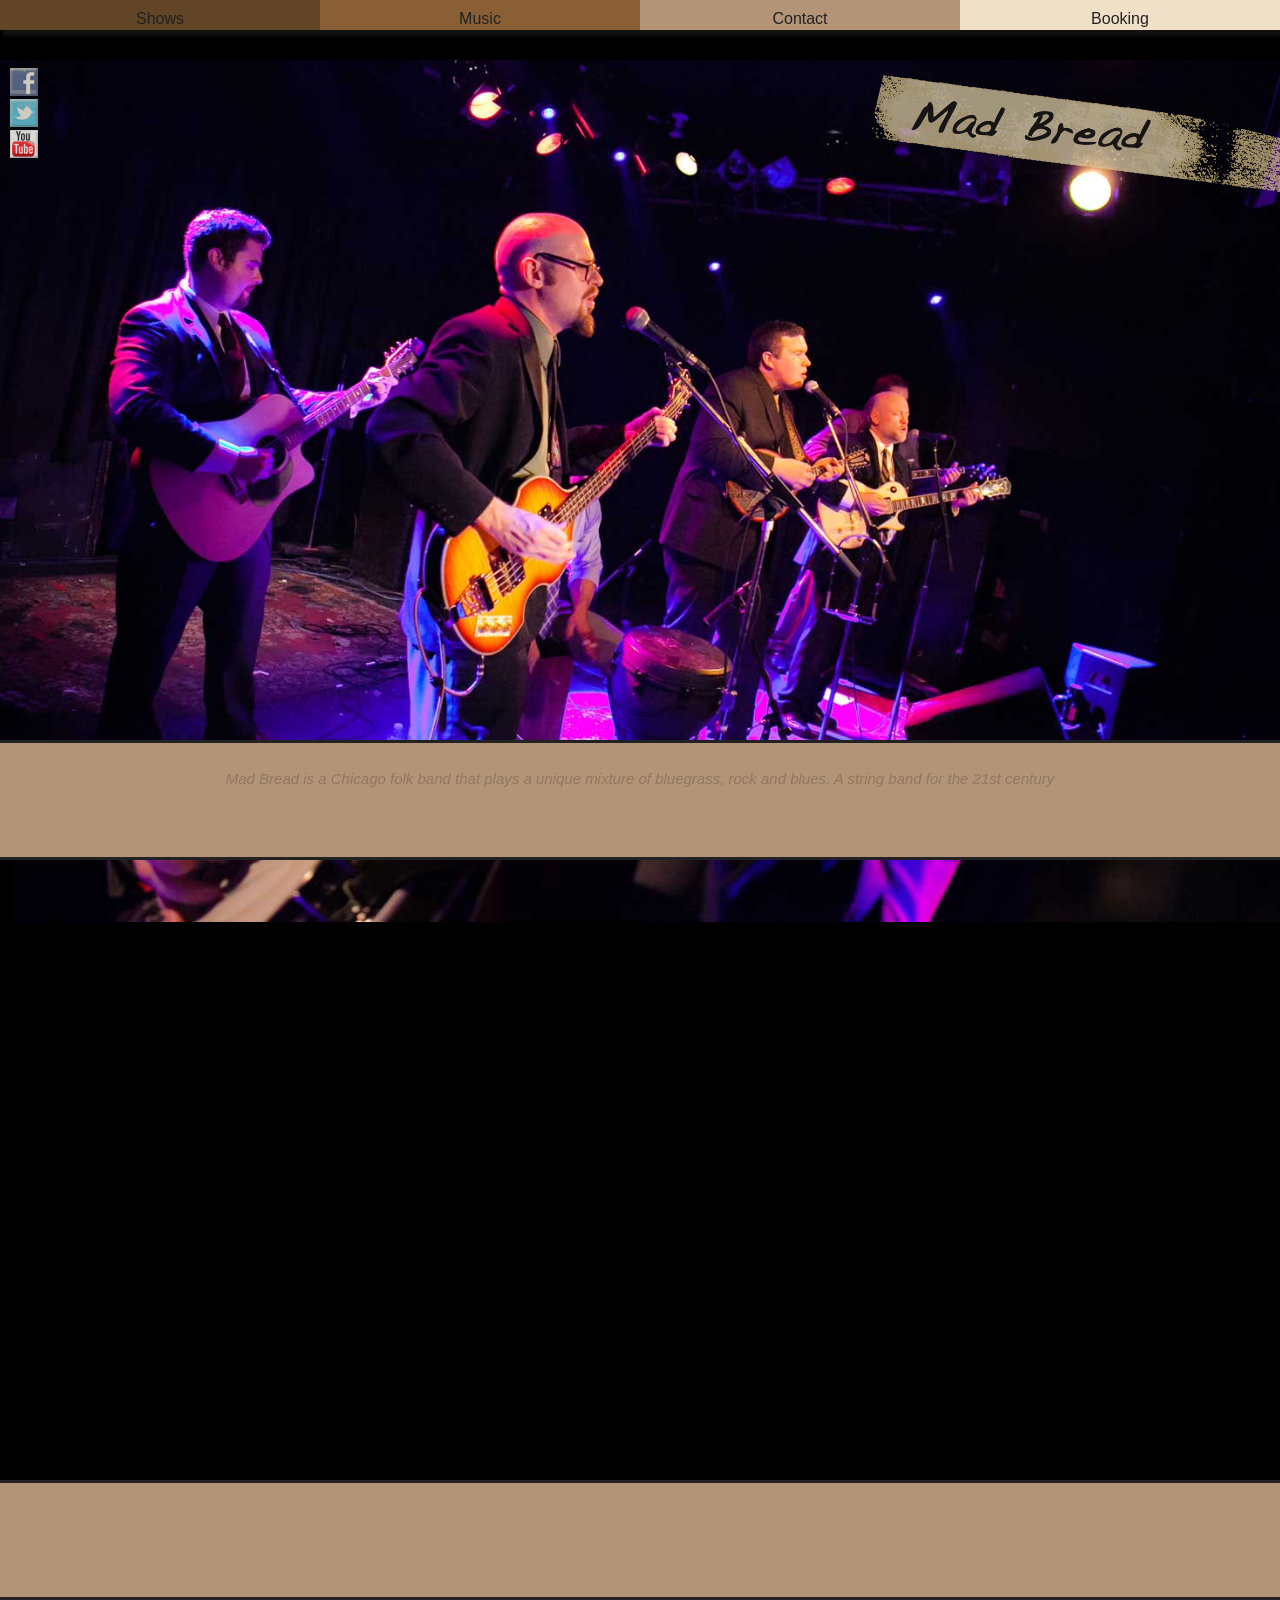
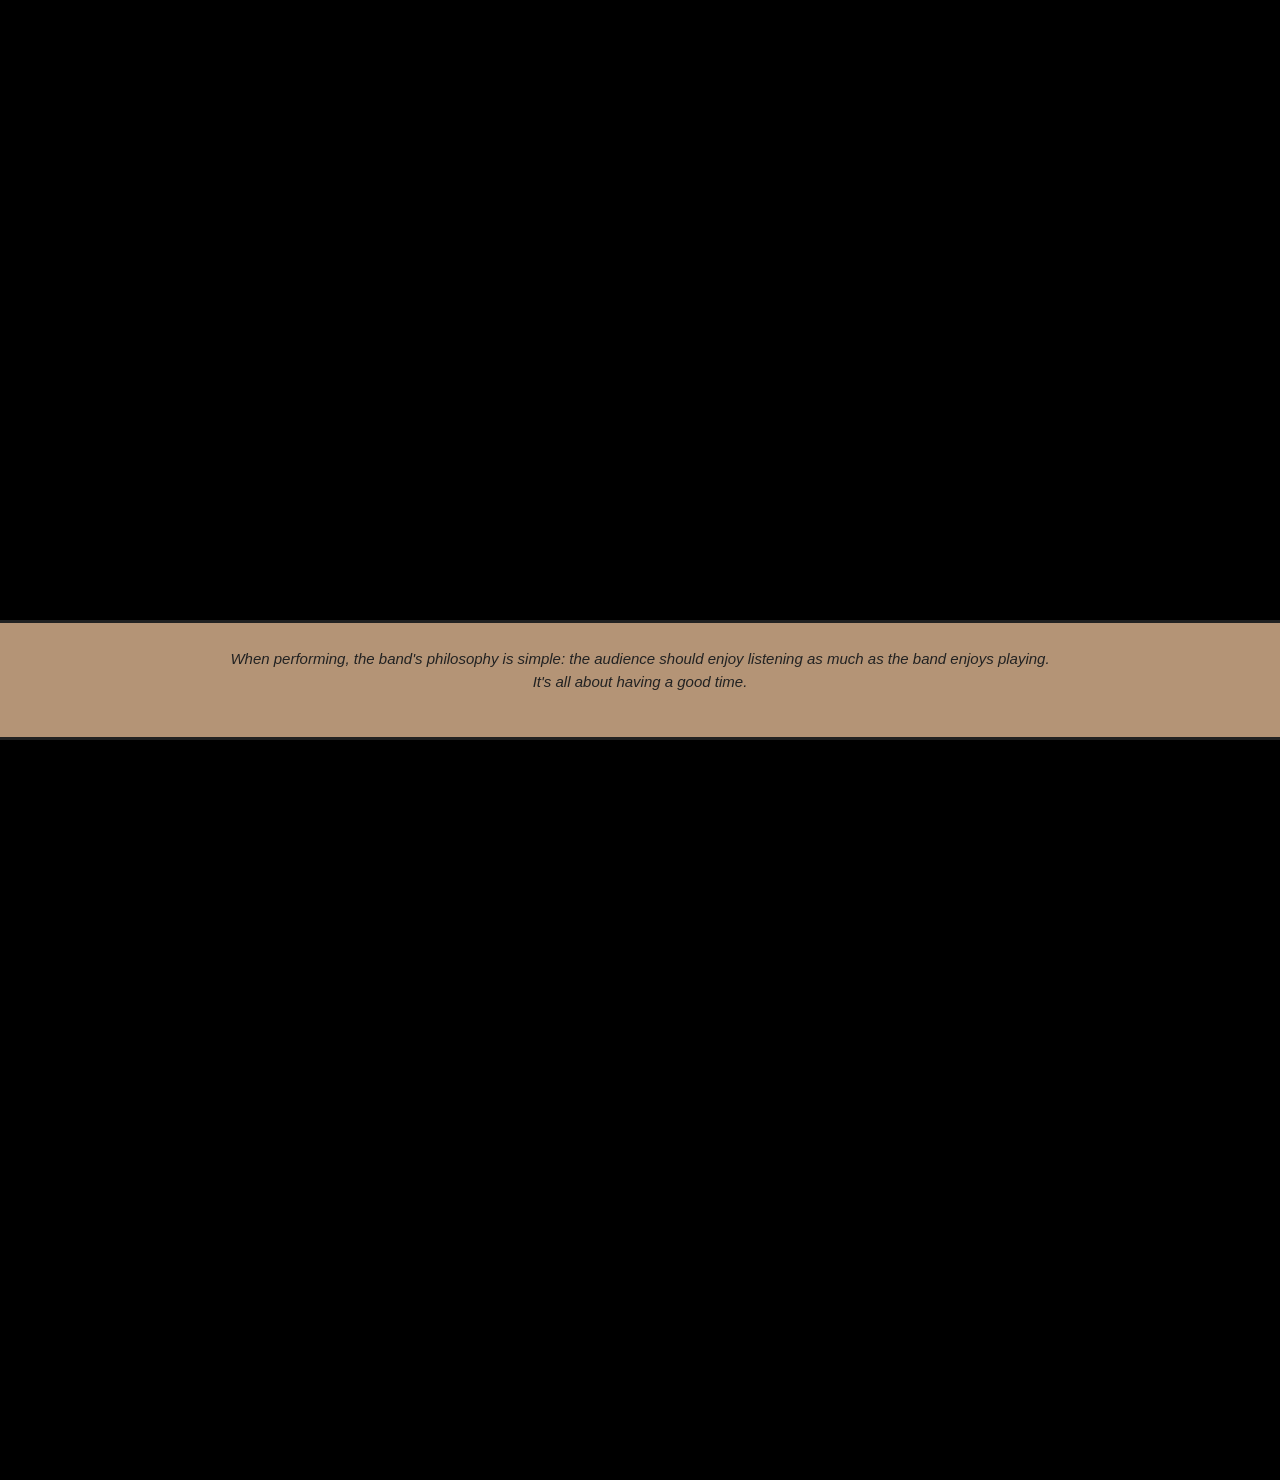
==== index.html @ 00657e53 "minify and compine js to all.js" ====
<!DOCTYPE html>
<!--[if lt IE 7]>      <html class="no-js lt-ie9 lt-ie8 lt-ie7"> <![endif]-->
<!--[if IE 7]>         <html class="no-js lt-ie9 lt-ie8"> <![endif]-->
<!--[if IE 8]>         <html class="no-js lt-ie9"> <![endif]-->
<!--[if gt IE 8]><!--> <html class="no-js"> <!--<![endif]-->
    <head>
      <meta charset="utf-8">
      <title>Mad Bread - Chicago Folk and Bluegrass</title>
      <meta name="google-site-verification" content="ZGGV7xhechM2dnxcruQrzAJiKcxoP7AjfH7HbEy1HdM" />
      <meta http-equiv="X-UA-Compatible" content="IE=edge,chrome=1">
    	<meta name="keywords"  content="Mad Bread, chicago, Mike Slater, Nate Flint, Adam Flint, Carl Broman,  bluegrass, band, music, country, folk">
    	<meta name="description"  content="Mad Bread is a Chicago based country folk and bluegrass band that performs their own original songs mixed with traditional covers."> 
      <meta name="viewport" content="width=device-width, initial-scale=1.0">
    	<meta http-equiv="expires" content="Thu, 29 Nov 2019 16:18:42 GMT">
    
      <link rel="author" href="http://www.madbreadband.com"/>

      <link rel="stylesheet" href="css/normalize.css">
      <link rel="stylesheet" href="css/main.css">
      <script src="js/vendor/modernizr-2.7.1.min.js"></script>
    </head>
    <body class="loading">
    <!--[if lt IE 9]>
        <p class="chromeframe">You are using an <strong>outdated</strong> browser. Please <a href="http://browsehappy.com/">upgrade your browser</a> or <a href="http://www.google.com/chromeframe/?redirect=true">activate Google Chrome Frame</a> to improve your experience.</p>
    <![endif]-->
   	
   	<div id="preload">
     	<img src="images/bg/bw.jpg">
     	<img src="images/bg/adam.jpg">
      <img src="images/bg/dd-stage.jpg">
      <img src="images/bg/fence.jpg">
      <img src="images/banner.png">
   	</div>

    <nav class="top-layer">
      <ul>
        <li><a class="show-shows" href="#">Shows</a></li>
        <li><a class="show-player" href="#">Music</a></li>
        <li><a class="show-contact fancybox" href="#contact-form">Contact</a></li>
        <li><a class="show-booking" href="#">Booking</a></li>
      </ul>
    </nav>
   	
   	<main>

      <div id="banner">
        <img src="images/banner.png">
      </div>

      <div id="social">
        <a href="http://www.facebook.com/madbread" target="_blank">
          <img class="social" src="images/icon-facebook.png">
        </a>
        <a href="http://twitter.com/#!/madbread" target="_blank">
          <img class="social" src="images/icon-twitter.png">
        </a>
        <a href="http://www.youtube.com/user/madbreadflint" target="_blank">
          <img class="social" src="images/icon-youtube.png">
        </a>
      </div>

      <div id="player">

        <iframe width="100%" height="250" scrolling="no" frameborder="no" src="https://w.soundcloud.com/player/?url=https%3A//api.soundcloud.com/playlists/1726003&amp;auto_play=false&amp;hide_related=true&amp;show_comments=false&amp;show_user=true&amp;show_reposts=false&amp;visual=true"></iframe>
        <div class="albums">
          <h4>Download albums tracks free:</h4>
          <br>
          <a href="https://soundcloud.com/madbread/sets/southport-and-eddy-full" target="_blank">
            <img src="images/sne.jpg" alt="MAD BREAD: Southport and Eddy">
          </a>

          <a href="https://soundcloud.com/madbread/sets/tune-back-in-full-album" target="_blank">
            <img src="images/tbe.jpg" alt="MAD BREAD: Tune Back In">
          </a>
        </div>
      </div>

      <div id="shows"></div>

      <div id="booking">
        <p>To book Mad Bread:</p>
        <p>Send an email to Adam Flint at <a href="mailto:madbread@gmail.com">madbread@gmail.com</a></p>
        <p>Please include "Booking Request" in the subject line.</p>
      </div>

      <a id="nav-madbread" class="nav-anchor" name="nav-madbread"></a>
      <section id="slide-1">
        <div class="bg"
          data-top-bottom="background-position: 0px -25px;"
          data-center="background-position: -50px 0px;"
        >
        </div>
      </section>

      <aside>
        <p
          data-top-bottom="opacity: 0"
          data-10p-top="opacity: 1"
          data-40p-top="opacity: 1"
          data-bottom-top="opacity: 0"
        >
        Mad Bread is a Chicago folk band that plays a unique mixture of bluegrass, rock and blues. A string band for the 21st century</p>
      </aside>

      <section id="slide-2">
        <div class="bg"
          data-top-bottom="background-position: -15px -25px;"
          data-bottom-top="background-position: 15px 25px;" 
        >
        </div>
      </section>

      <aside>
        <p
          data-top-bottom="opacity: 0"
          data-10p-top="opacity: 1"
          data-40p-top="opacity: 1"
          data-bottom-top="opacity: 0"
        >
          At a concert, you'll hear them move effortlessly from boot-stompin' bluegrass jams to Chicago-style blues-rock with stops everywhere in between.
        </p>
      </aside>

      <section id="slide-3">
        <div class="bg"
          data-bottom-top="background-position: -125px -10px;" 
          data-top-bottom="background-position: -75px 10px;"
        >
        </div>
      </section>

      <aside class="last">
        <p
          data-top-bottom="opacity: 0"
          data-10p-top="opacity: 1"
          data-40p-top="opacity: 1"
          data-bottom-top="opacity: 0"
        >
          When performing, the band's philosophy is simple: the audience should enjoy listening as much as the band enjoys playing. It's all about having a good time.
        </p>
      </aside>

      <section id="slide-4">
        <div id="booking-link" class="bg"
          data-center="background-position: 0px 0px;"
          data-bottom-top="background-position: 0px 50px;" 
        >
        </div>
      </section>

   	</main>

    <div id="lightboxen" class="hidden">

      <div id="contact-form">
        <div id="wufoo-ze4dvbl0aeoygt">
        Fill out my <a href="https://madbread.wufoo.com/forms/ze4dvbl0aeoygt">online form</a>.
        </div>
       <script type="text/javascript" src="js/contact-form.js"></script>
      </div>

    </div>

    <script src="https://ajax.googleapis.com/ajax/libs/jquery/1.9.1/jquery.min.js"></script>
    <script>window.jQuery || document.write('<script src="js/vendor/jquery-1.9.1.min.js"><\/script>')</script>


    <script src="js/all.js"></script>

    <link rel="stylesheet" href="css/vendor/jquery.fancybox.css">

  </body>
</html>
---- css/main.css ----
body, html {
  height: 100%;
  min-height: 100%;
  background-color: black;
  color: #222222;
  font-family: "Open Sans", sans-serif;
  font-size: 16px; }

main {
  overflow-x: hidden; }

.nav-anchor:before {
  display: block;
  content: " ";
  margin-top: 30px;
  height: 30px;
  visibility: hidden; }

.loading {
  background: url("../images/ico_loading.gif") no-repeat center center; }

section,
aside {
  opacity: 0; }

.loaded section,
.no-js section,
.loaded aside,
.no-js aside {
  opacity: 1;
  -webkit-transition: opacity 600ms ease-out;
  -moz-transition: opacity 600ms ease-out;
  transition: opacity 600ms ease-out; }

#preload {
  width: 1px;
  height: 1px;
  overflow: hidden;
  position: absolute;
  top: 0;
  left: 0; }

section {
  min-height: 800px;
  overflow: hidden;
  position: relative;
  z-index: 10; }
  section .bg {
    background-position: center center;
    background-repeat: no-repeat;
    background-attachment: fixed;
    background-size: cover;
    height: 800px;
    width: 100%; }

#slide-1 .bg {
  background-image: url(../images/bg/dd-stage.jpg); }

#slide-2 .bg {
  background-image: url(../images/bg/adam.jpg); }

#slide-3 .bg {
  background-image: url(../images/bg/bw.jpg); }

#slide-4 .bg {
  background-image: url(../images/bg/fence.jpg);
  background-position: left center; }

aside {
  position: relative;
  background-color: #b49476;
  border-top: 3px solid #222222;
  border-bottom: 3px solid #222222;
  font-size: 13px;
  font-style: italic;
  margin-top: -120px;
  margin-bottom: -60px;
  min-height: 120px;
  padding: 10px 0;
  text-align: center;
  z-index: 100; }
  aside p {
    padding: 0 17.5%;
    line-height: 1.5em; }

@media only screen and (min-width: 760px) {
  aside {
    font-size: 15px; } }
nav {
  overflow: hidden;
  position: fixed;
  top: -30px;
  text-align: center;
  width: 100%;
  height: 30px;
  z-index: 10000;
  -webkit-transition: top 500ms ease;
  -moz-transition: top 500ms ease;
  -o-transition: top 500ms ease;
  transition: top 0.5s ease; }
  nav.active {
    top: 0;
    -webkit-box-shadow: 3px 6px 3px 0px rgba(34, 34, 34, 0.5);
    -moz-box-shadow: 3px 6px 3px 0px rgba(34, 34, 34, 0.5);
    box-shadow: 3px 6px 3px 0px rgba(34, 34, 34, 0.5); }
  nav ul {
    list-style-type: none;
    margin: 0;
    padding: 0; }
  nav li {
    color: #222222;
    min-height: 30px;
    margin: 0;
    padding: 0;
    float: left;
    width: 25%; }
    nav li:nth-child(1) {
      background-color: #614526; }
    nav li:nth-child(2) {
      background-color: #8a5f36; }
    nav li:nth-child(3) {
      background-color: #b49476; }
    nav li:nth-child(4) {
      background-color: #f0e0c8; }
  nav a {
    color: #222222;
    display: block;
    text-decoration: none;
    padding: 0.5em; }

#banner {
  position: fixed;
  right: -60%;
  z-index: 1000;
  opacity: 0.75;
  padding-top: 45px;
  width: 52.5%;
  -webkit-transition: right 500ms ease;
  -moz-transition: right 500ms ease;
  -o-transition: right 500ms ease;
  transition: right 0.5s ease; }
  #banner.active {
    right: -40px; }
  #banner img {
    max-width: 100%; }

@media only screen and (min-width: 760px) {
  #banner {
    right: -50%;
    width: 35%; } }
#social {
  position: fixed;
  left: -60%;
  z-index: 1000;
  opacity: 0.85;
  padding-top: 37.5px;
  width: 28px;
  -webkit-transition: left 500ms ease;
  -moz-transition: left 500ms ease;
  -o-transition: left 500ms ease;
  transition: left 0.5s ease; }
  #social.active {
    left: 10px; }
  #social img {
    max-width: 100%;
    padding-bottom: 3px; }

#shows {
  background-color: #8a5f36;
  overflow: hidden;
  position: fixed;
  height: 110px;
  top: -110px;
  text-align: center;
  width: 100%;
  z-index: 1000;
  -webkit-transition: top 500ms ease;
  -moz-transition: top 500ms ease;
  -o-transition: top 500ms ease;
  transition: top 0.5s ease; }
  #shows .show {
    background-color: #f0e0c8;
    color: #222222;
    cursor: pointer;
    display: block;
    float: left;
    margin: 1%;
    padding: 1em 0.25em;
    text-decoration: none;
    width: 23%;
    -webkit-transition: background-color 500ms ease;
    -moz-transition: background-color 500ms ease;
    -o-transition: background-color 500ms ease;
    transition: background-color 0.5s ease;
    border-radius: 5px 5px 5px 5px;
    -moz-border-radius: 5px 5px 5px 5px;
    -webkit-border-radius: 5px 5px 5px 5px; }
    #shows .show:hover {
      background-color: #b49476; }
  #shows h2 {
    font-size: 12px;
    line-height: 14px;
    padding: 0;
    margin: 0; }
  #shows p, #shows a {
    font-size: 11px;
    line-height: 12px;
    padding: 0;
    margin: 0; }
  #shows.active {
    top: 30px;
    -webkit-box-shadow: 3px 6px 3px 0px rgba(34, 34, 34, 0.5);
    -moz-box-shadow: 3px 6px 3px 0px rgba(34, 34, 34, 0.5);
    box-shadow: 3px 6px 3px 0px rgba(34, 34, 34, 0.5); }

@media only screen and (min-width: 760px) {
  #shows {
    height: 100px;
    top: -100px; }
    #shows h2 {
      font-size: 14px;
      line-height: 16px; }
    #shows p, #shows a {
      font-size: 13px;
      line-height: 15px; } }
#player {
  position: fixed;
  right: -300px;
  top: 140px;
  z-index: 1000;
  width: 300px;
  -webkit-transition: right 500ms ease;
  -moz-transition: right 500ms ease;
  -o-transition: right 500ms ease;
  transition: right 0.5s ease; }
  #player.active {
    right: -5px; }
  #player .albums {
    margin-right: 1em;
    text-align: right; }
  #player h4 {
    background: #222222;
    color: #f0e0c8;
    display: inline-block;
    font-size: 13px;
    margin: 0 0 0.25em;
    padding: 0.25em;
    border-radius: 3px 3px 3px 3px;
    -moz-border-radius: 3px 3px 3px 3px;
    -webkit-border-radius: 3px 3px 3px 3px; }
  #player img {
    width: 60px;
    height: 60px; }

@media only screen and (min-width: 760px) {
  #player {
    right: -50%; } }
#booking {
  background: #b49476;
  border: 3px solid #8a5f36;
  padding: 1em;
  position: fixed;
  right: -300px;
  top: 130px;
  z-index: 100;
  width: 300px;
  -webkit-transition: right 500ms ease;
  -moz-transition: right 500ms ease;
  -o-transition: right 500ms ease;
  transition: right 0.5s ease;
  border-radius: 10px 0px 0px 10px;
  -moz-border-radius: 10px 0px 0px 10px;
  -webkit-border-radius: 10px 0px 0px 10px; }
  #booking.active {
    right: -5px; }

@media only screen and (min-width: 760px) {
  #booking {
    right: -50%;
    width: 50%;
    top: 280px; } }
#contact-form {
  height: 300px;
  width: 300px; }

.show-detail h2 {
  margin-top: 0; }
.show-detail a {
  display: block;
  margin-bottom: 0.5em; }

body .fancybox-overlay {
  z-index: 100000; }
body .fancybox-opened {
  z-index: 100001; }
body .fancybox-skin {
  background: #b49476;
  border: 3px solid #8a5f36;
  color: black;
  font-size: 14px;
  padding: 0.5em; }
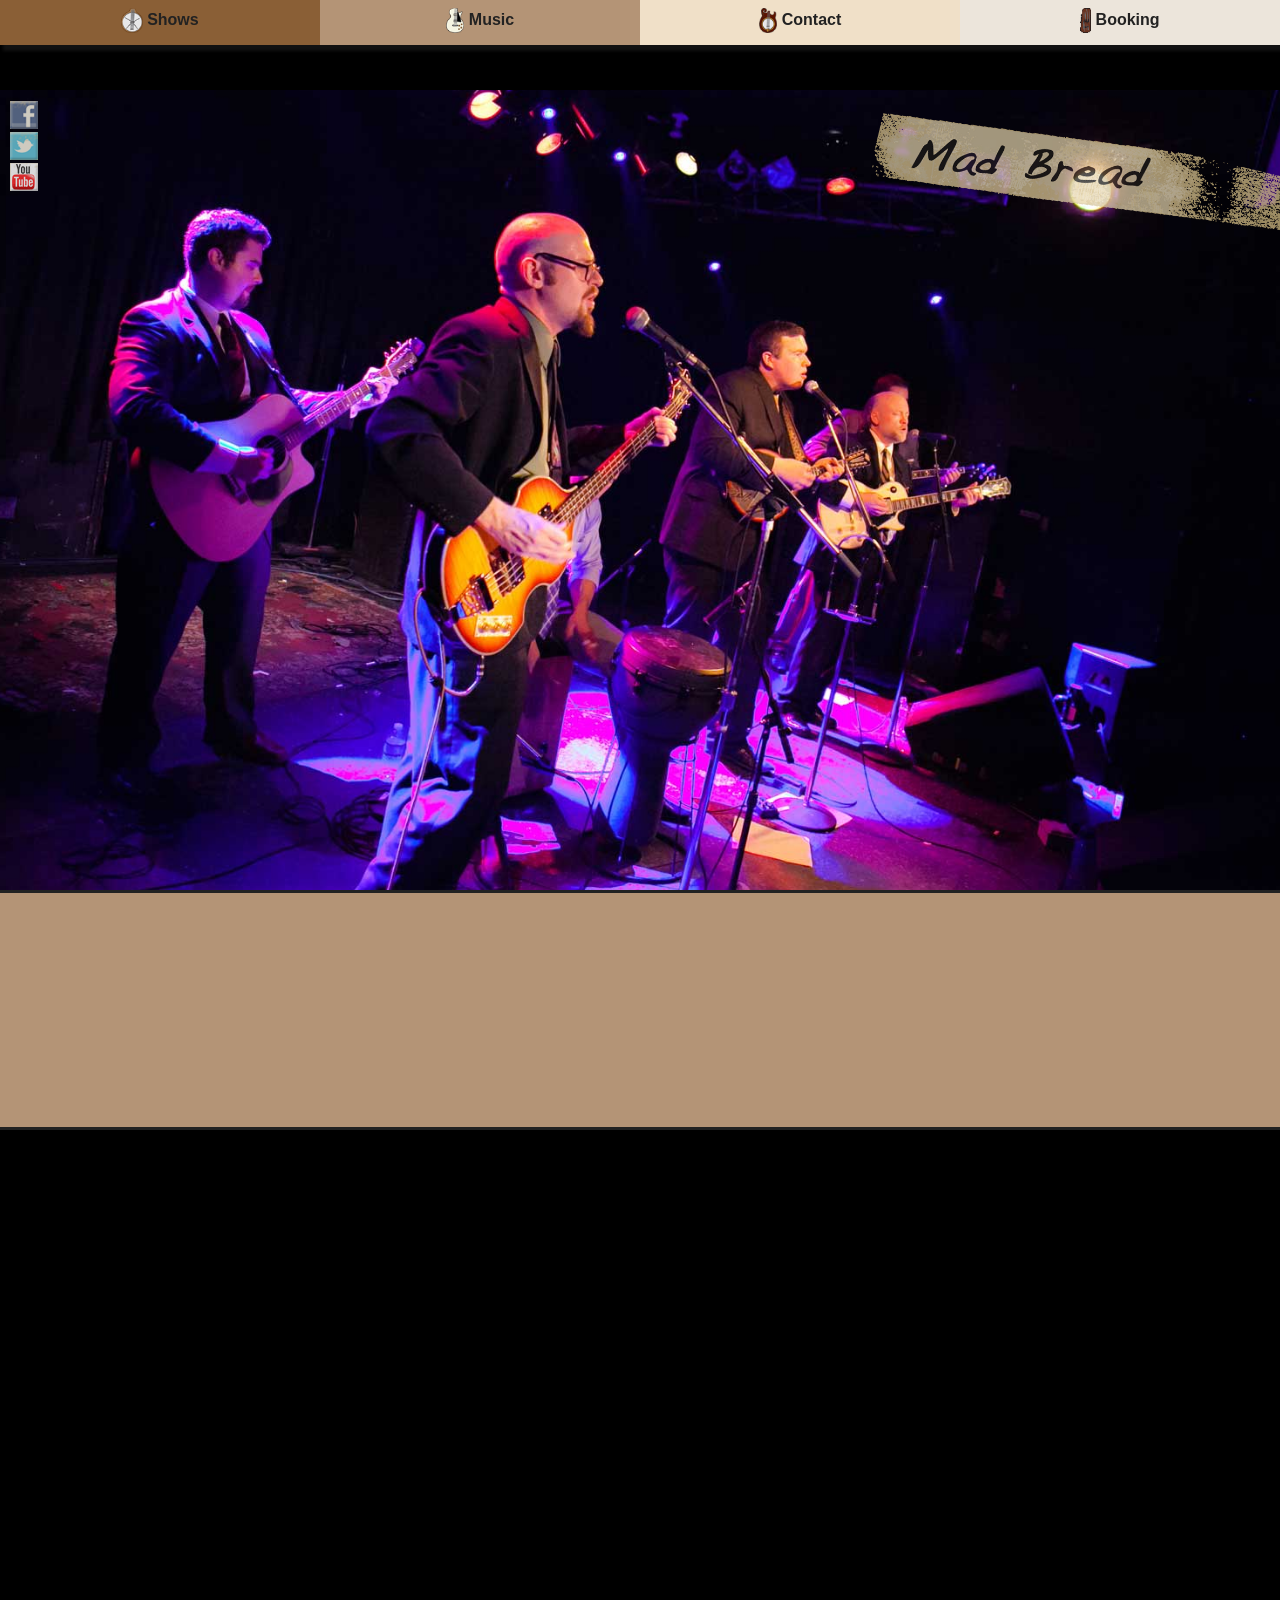
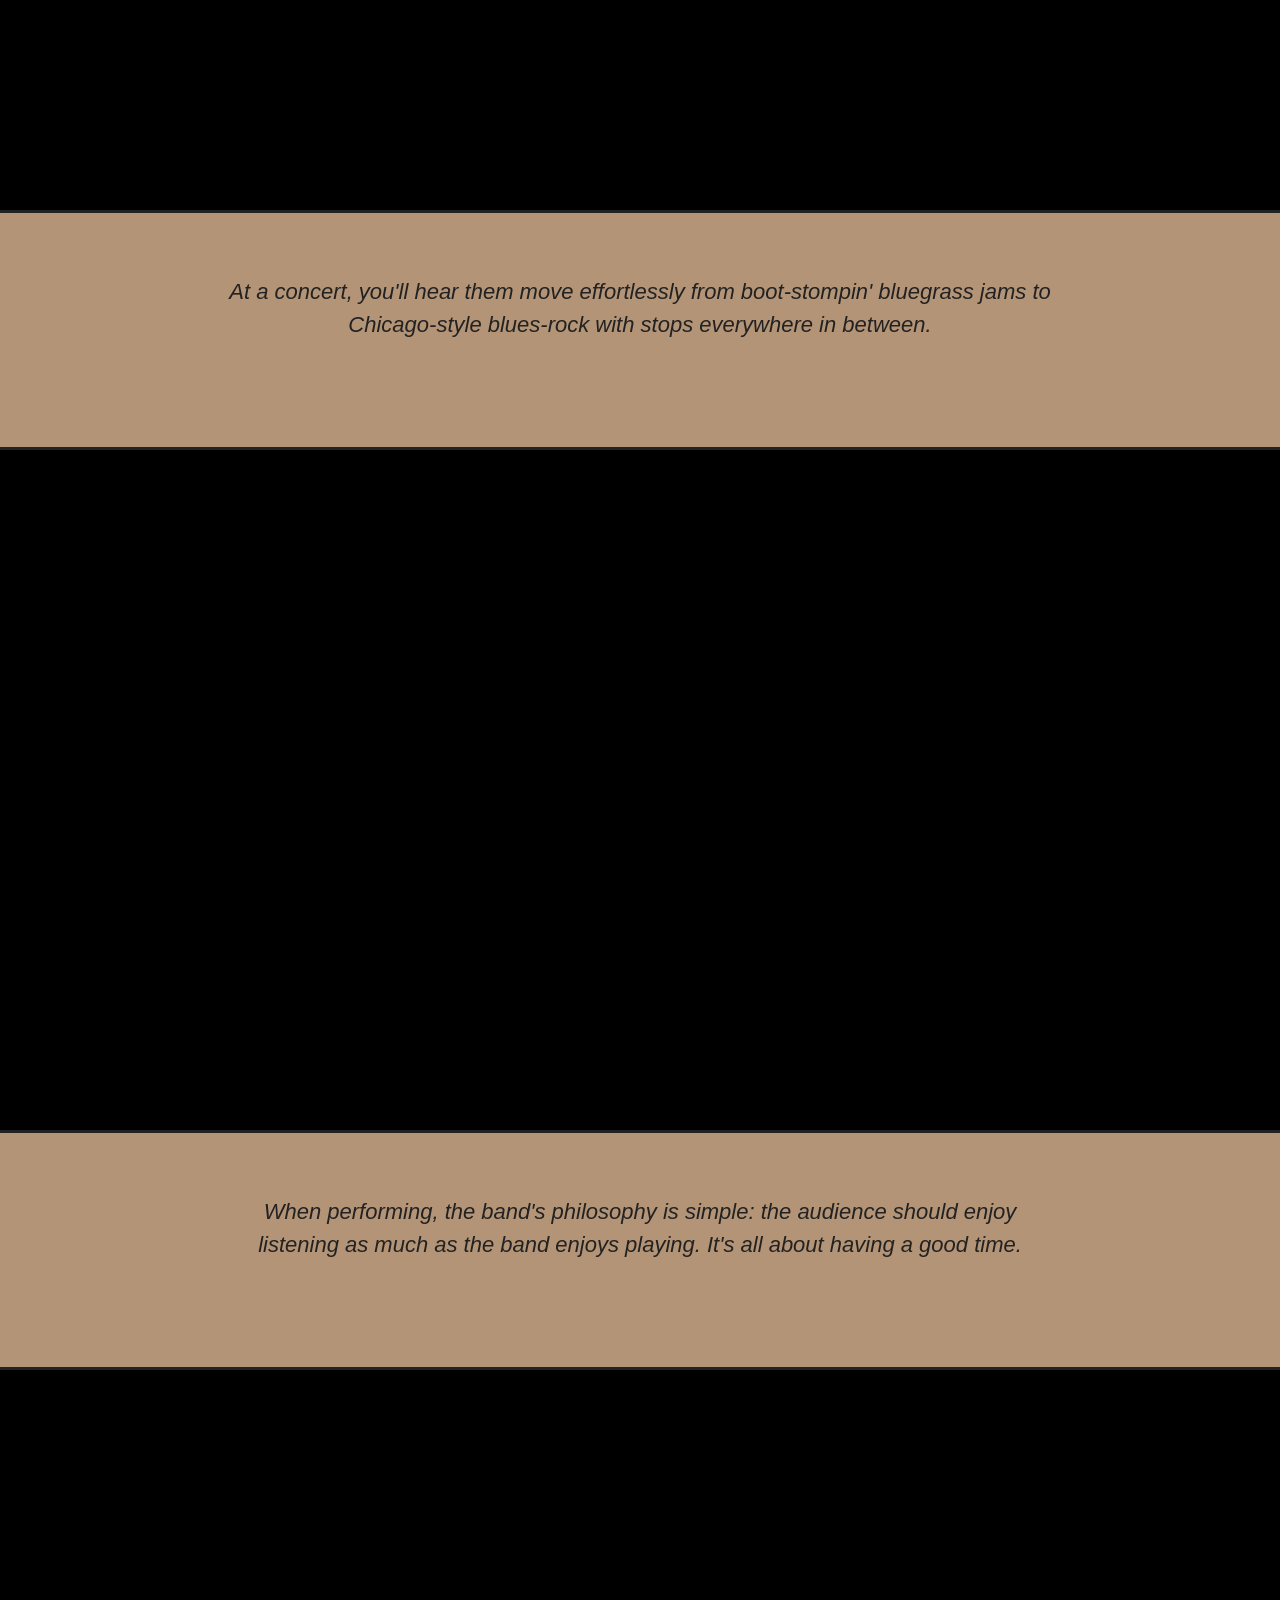
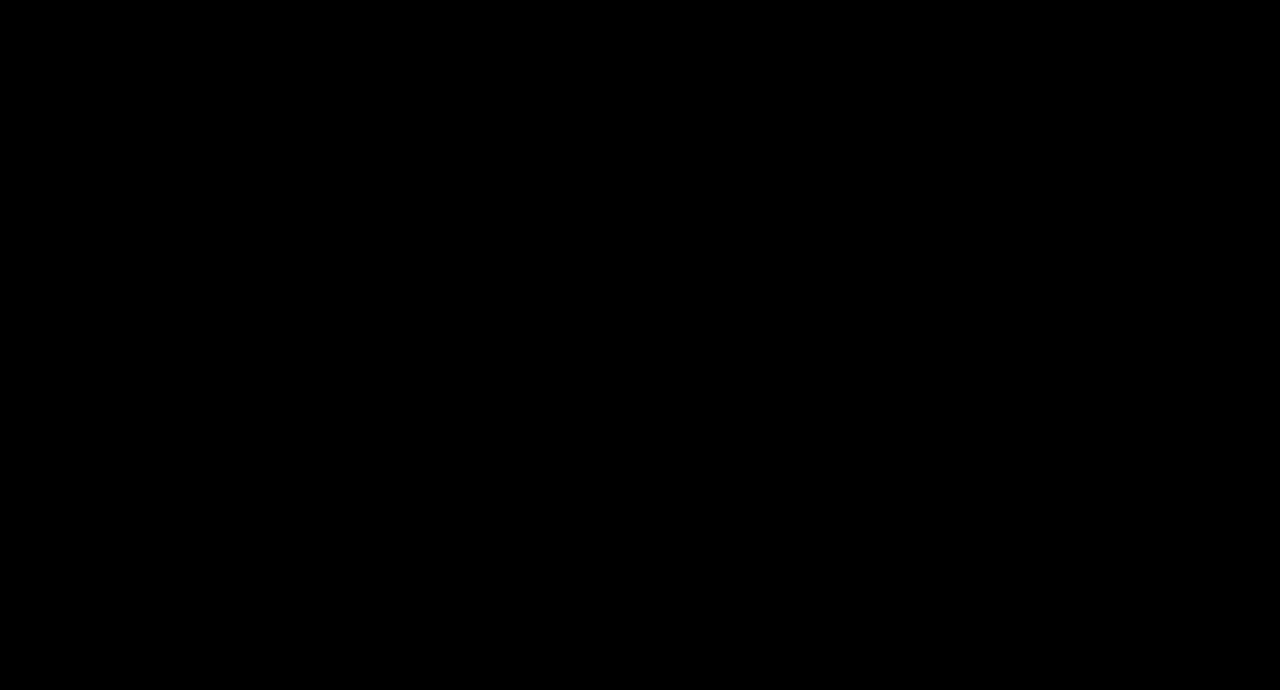
==== commit aa764096: "update navigation and enlarge text" ====
--- a/index.html
+++ b/index.html
@@ -34,10 +34,10 @@
 
     <nav class="top-layer">
       <ul>
-        <li><a class="show-shows" href="#">Shows</a></li>
-        <li><a class="show-player" href="#">Music</a></li>
-        <li><a class="show-contact fancybox" href="#contact-form">Contact</a></li>
-        <li><a class="show-booking" href="#">Booking</a></li>
+        <li><a class="show-shows" href="#"><img src="images/instruments/mando.png"> Shows</a></li>
+        <li><a class="show-player" href="#"><img src="images/instruments/guitar.png"> Music</a></li>
+        <li><a class="show-contact fancybox" href="#contact-form"><img src="images/instruments/banjo.png"> Contact</a></li>
+        <li><a class="show-booking" href="#"><img src="images/instruments/bass.png"> Booking</a></li>
       </ul>
     </nav>
    	
@@ -89,6 +89,7 @@
           data-top-bottom="background-position: 0px -25px;"
           data-center="background-position: -50px 0px;"
         >
+          <img class="prompt-arrow" src="images/arrow-down.png">
         </div>
       </section>
 
--- a/css/main.css
+++ b/css/main.css
@@ -12,8 +12,8 @@
 .nav-anchor:before {
   display: block;
   content: " ";
-  margin-top: 30px;
-  height: 30px;
+  margin-top: 45px;
+  height: 45px;
   visibility: hidden; }
 
 .loading {
@@ -41,7 +41,7 @@
   left: 0; }
 
 section {
-  min-height: 800px;
+  min-height: 1040px;
   overflow: hidden;
   position: relative;
   z-index: 10; }
@@ -50,8 +50,14 @@
     background-repeat: no-repeat;
     background-attachment: fixed;
     background-size: cover;
-    height: 800px;
+    height: 1040px;
     width: 100%; }
+
+.prompt-arrow {
+  color: #f0e0c8;
+  position: absolute;
+  bottom: 10px;
+  right: 10px; }
 
 #slide-1 .bg {
   background-image: url(../images/bg/dd-stage.jpg); }
@@ -71,28 +77,35 @@
   background-color: #b49476;
   border-top: 3px solid #222222;
   border-bottom: 3px solid #222222;
-  font-size: 13px;
+  font-size: 16px;
   font-style: italic;
-  margin-top: -120px;
-  margin-bottom: -60px;
-  min-height: 120px;
-  padding: 10px 0;
+  margin-top: -240px;
+  margin-bottom: -120px;
+  min-height: 240px;
+  padding: 30px 0;
   text-align: center;
   z-index: 100; }
   aside p {
     padding: 0 17.5%;
     line-height: 1.5em; }
 
-@media only screen and (min-width: 760px) {
+@media only screen and (min-width: 480px) {
   aside {
-    font-size: 15px; } }
+    font-size: 19px;
+    padding: 35px 0; } }
+@media only screen and (min-width: 760px) {
+  aside {
+    font-size: 22px;
+    padding: 40px 0; } }
 nav {
+  cursor: pointer;
+  font-weight: bold;
   overflow: hidden;
   position: fixed;
-  top: -30px;
+  top: -45px;
   text-align: center;
   width: 100%;
-  height: 30px;
+  height: 45px;
   z-index: 10000;
   -webkit-transition: top 500ms ease;
   -moz-transition: top 500ms ease;
@@ -109,31 +122,33 @@
     padding: 0; }
   nav li {
     color: #222222;
-    min-height: 30px;
+    min-height: 45px;
     margin: 0;
     padding: 0;
     float: left;
     width: 25%; }
     nav li:nth-child(1) {
-      background-color: #614526; }
+      background-color: #8a5f36; }
     nav li:nth-child(2) {
-      background-color: #8a5f36; }
+      background-color: #b49476; }
     nav li:nth-child(3) {
-      background-color: #b49476; }
+      background-color: #f0e0c8; }
     nav li:nth-child(4) {
-      background-color: #f0e0c8; }
+      background-color: #ece5db; }
   nav a {
     color: #222222;
     display: block;
     text-decoration: none;
-    padding: 0.5em; }
+    padding: 8px 0 0; }
+    nav a img {
+      height: 25px; }
 
 #banner {
   position: fixed;
   right: -60%;
   z-index: 1000;
   opacity: 0.75;
-  padding-top: 45px;
+  padding-top: 67.5px;
   width: 52.5%;
   -webkit-transition: right 500ms ease;
   -moz-transition: right 500ms ease;
@@ -153,7 +168,7 @@
   left: -60%;
   z-index: 1000;
   opacity: 0.85;
-  padding-top: 37.5px;
+  padding-top: 56.25px;
   width: 28px;
   -webkit-transition: left 500ms ease;
   -moz-transition: left 500ms ease;
@@ -208,7 +223,7 @@
     padding: 0;
     margin: 0; }
   #shows.active {
-    top: 30px;
+    top: 45px;
     -webkit-box-shadow: 3px 6px 3px 0px rgba(34, 34, 34, 0.5);
     -moz-box-shadow: 3px 6px 3px 0px rgba(34, 34, 34, 0.5);
     box-shadow: 3px 6px 3px 0px rgba(34, 34, 34, 0.5); }
@@ -261,7 +276,7 @@
   padding: 1em;
   position: fixed;
   right: -300px;
-  top: 130px;
+  top: 145px;
   z-index: 100;
   width: 300px;
   -webkit-transition: right 500ms ease;
@@ -278,7 +293,7 @@
   #booking {
     right: -50%;
     width: 50%;
-    top: 280px; } }
+    top: 295px; } }
 #contact-form {
   height: 300px;
   width: 300px; }
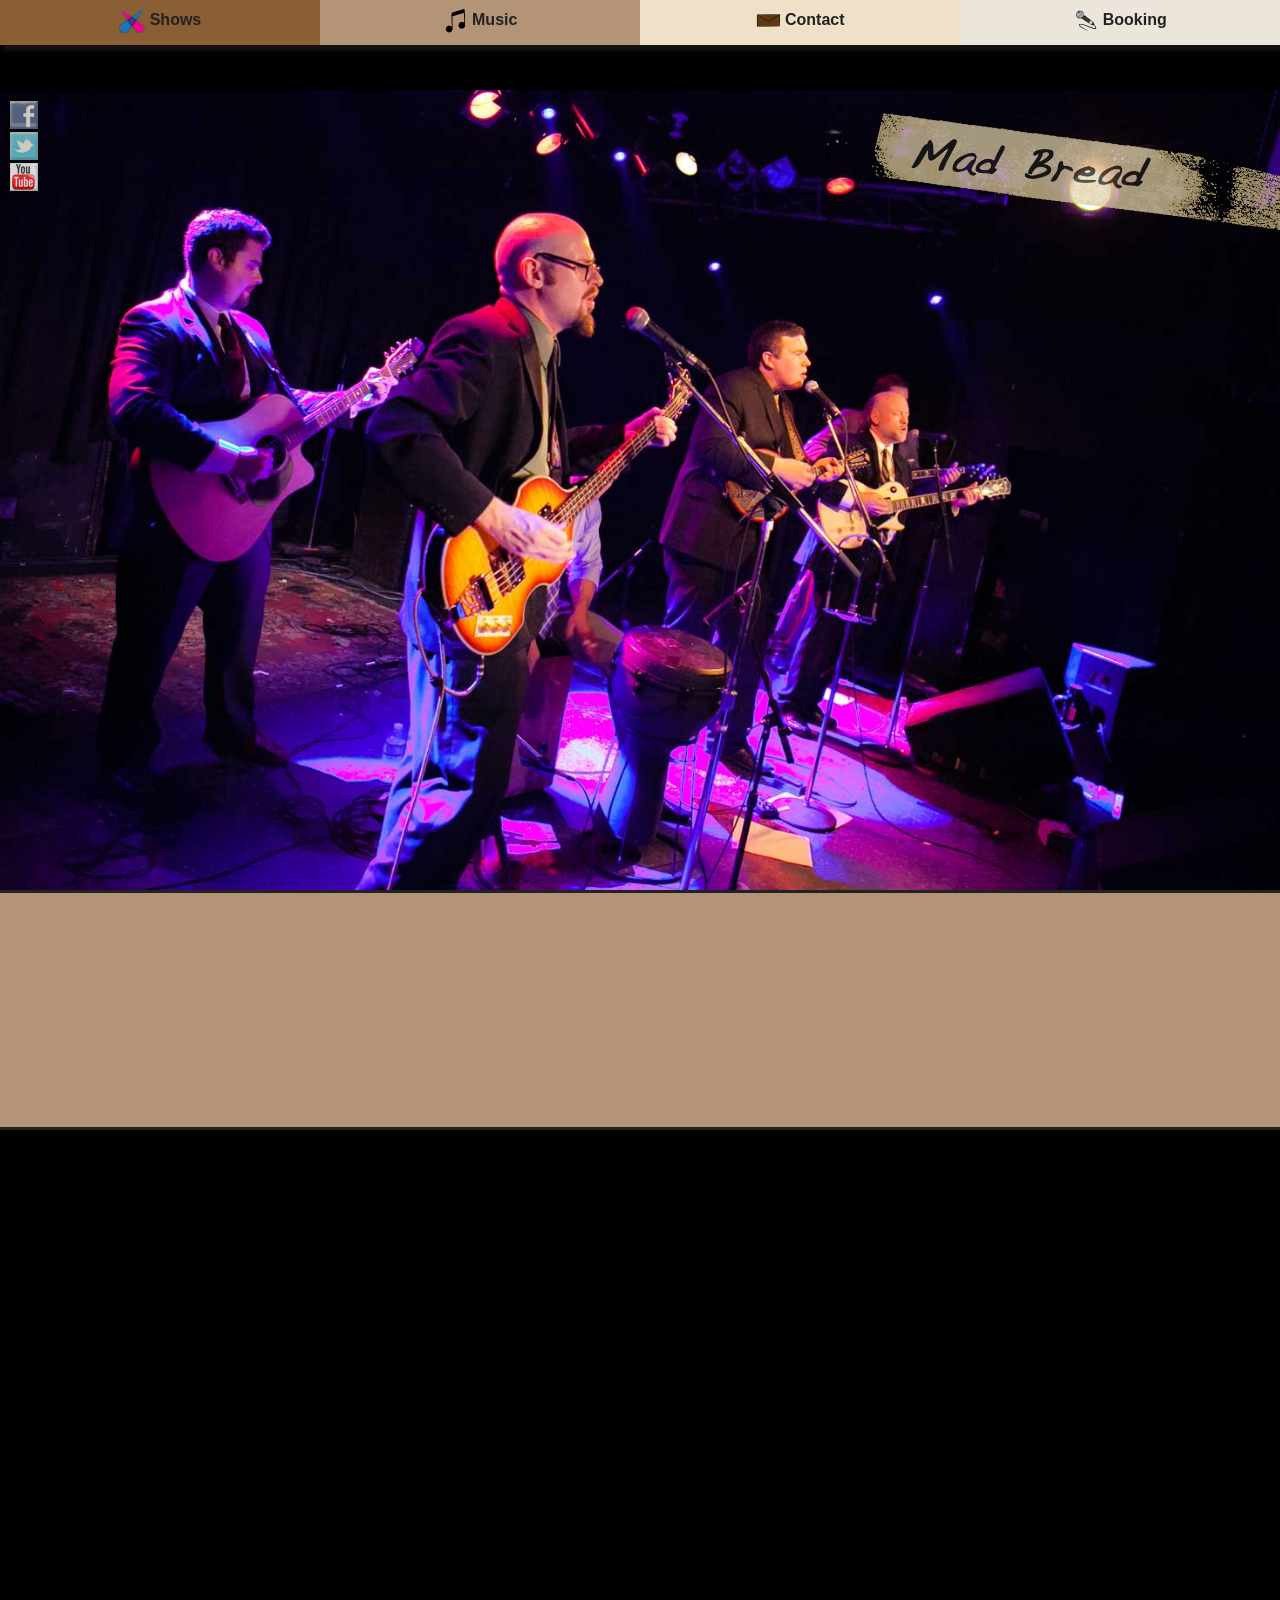
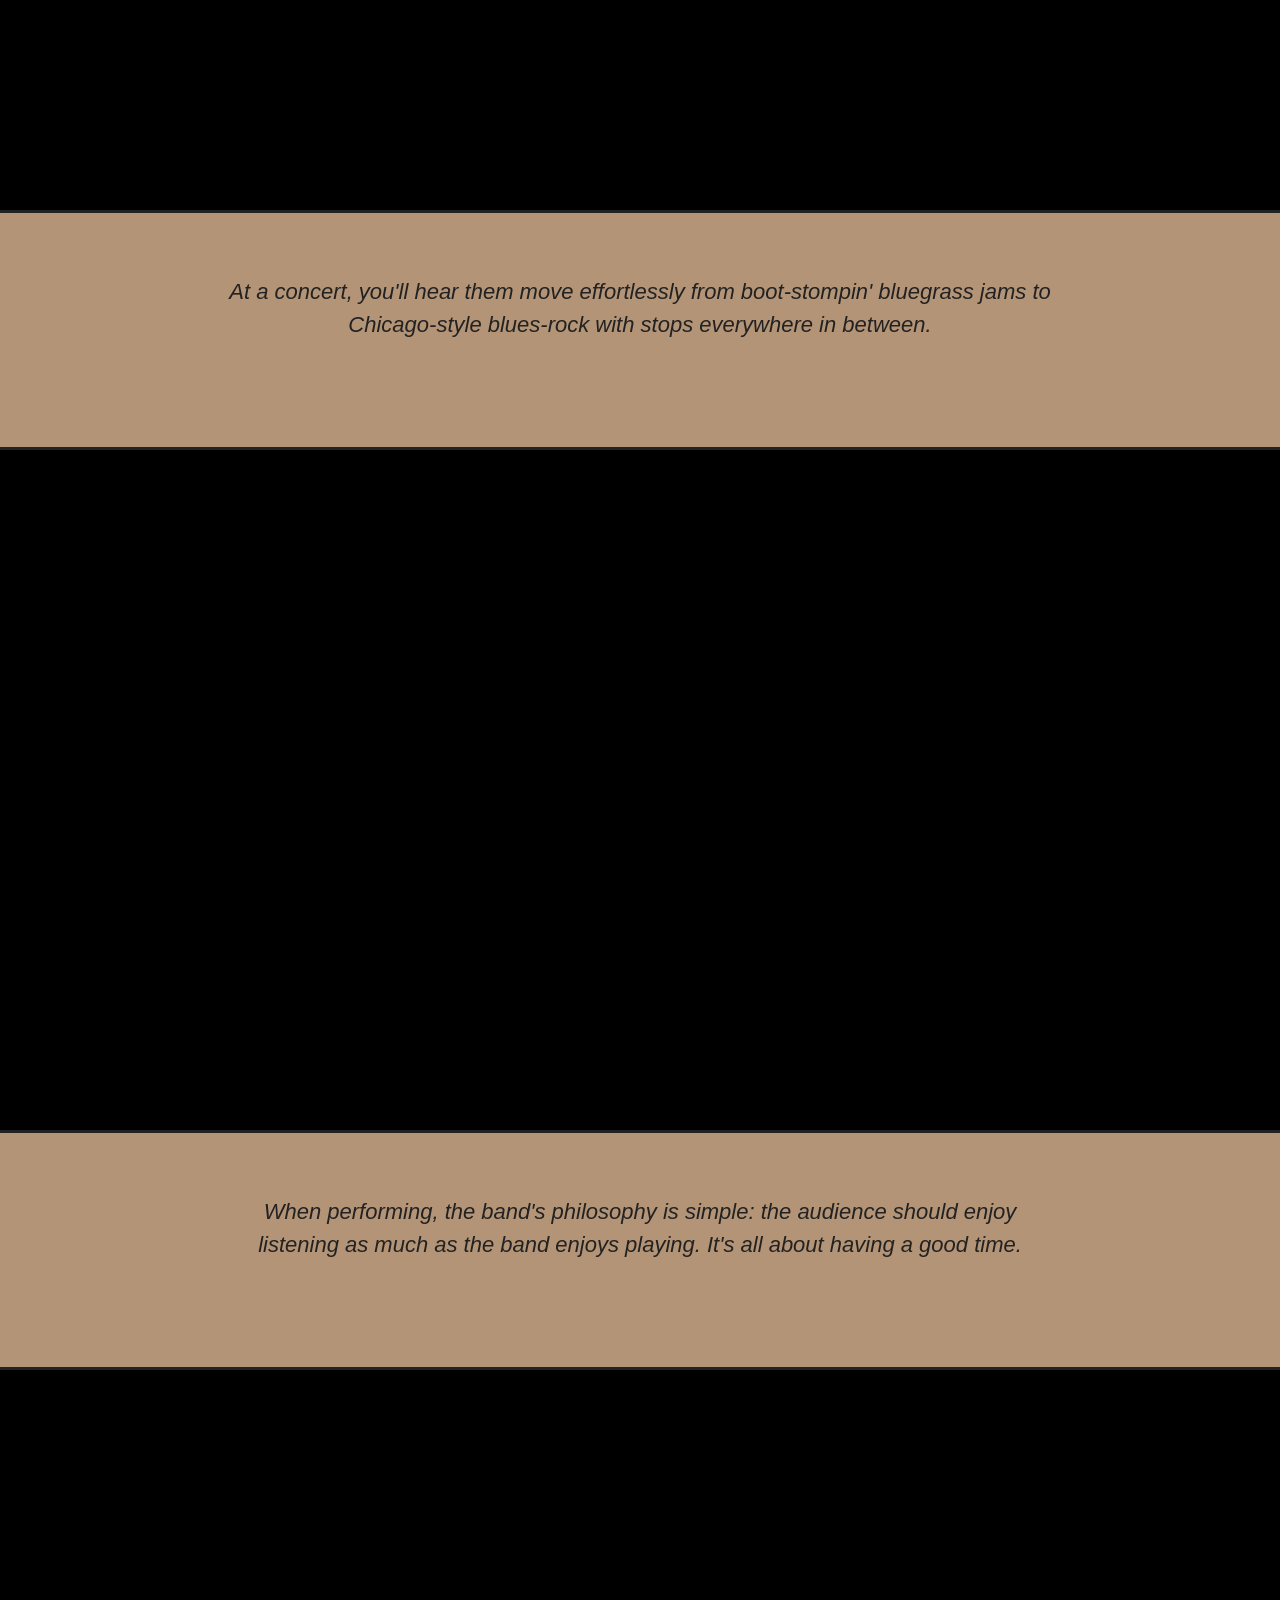
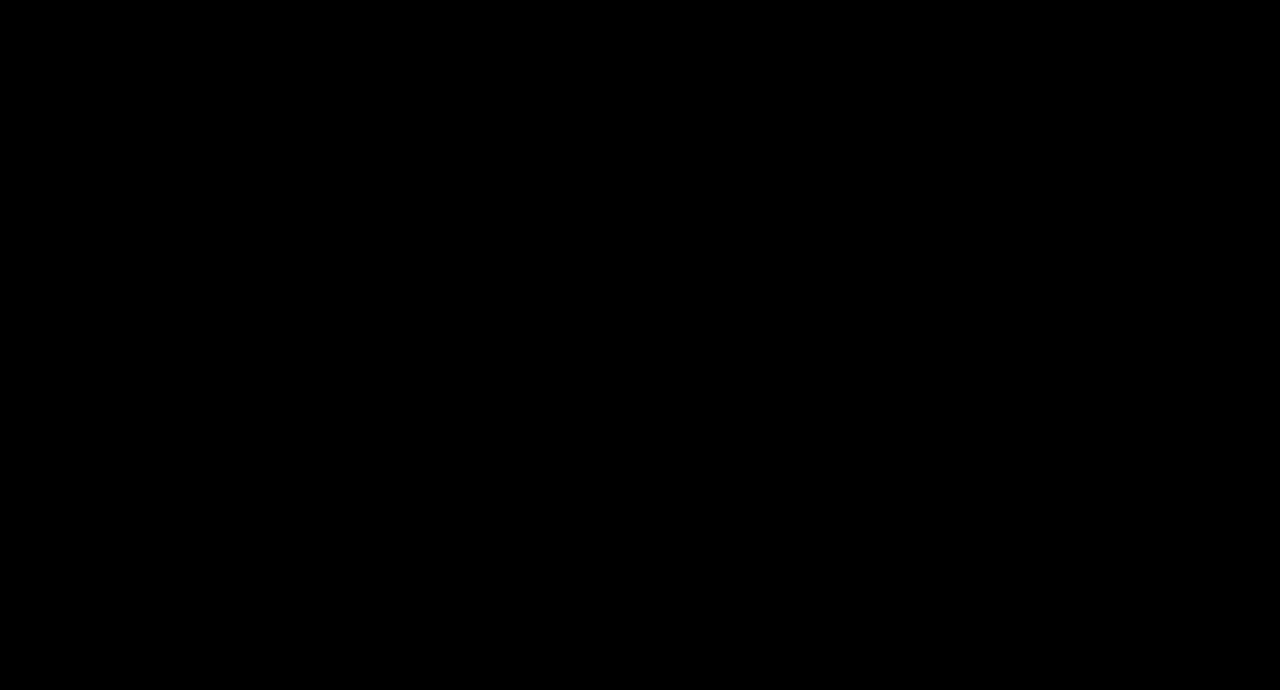
==== commit 16402ea6: "updates icons" ====
--- a/index.html
+++ b/index.html
@@ -18,6 +18,20 @@
       <link rel="stylesheet" href="css/normalize.css">
       <link rel="stylesheet" href="css/main.css">
       <script src="js/vendor/modernizr-2.7.1.min.js"></script>
+
+      <!-- Google Analytics -->
+      <script>
+        (function(i,s,o,g,r,a,m){i['GoogleAnalyticsObject']=r;i[r]=i[r]||function(){
+        (i[r].q=i[r].q||[]).push(arguments)},i[r].l=1*new Date();a=s.createElement(o),
+        m=s.getElementsByTagName(o)[0];a.async=1;a.src=g;m.parentNode.insertBefore(a,m)
+        })(window,document,'script','//www.google-analytics.com/analytics.js','ga');
+      
+        ga('create', 'UA-13154809-3', 'madbreadband.com');
+        ga('send', 'pageview');
+      
+      </script>
+      <!-- End Google Analytics -->
+    
     </head>
     <body class="loading">
     <!--[if lt IE 9]>
@@ -34,10 +48,10 @@
 
     <nav class="top-layer">
       <ul>
-        <li><a class="show-shows" href="#"><img src="images/instruments/mando.png"> Shows</a></li>
-        <li><a class="show-player" href="#"><img src="images/instruments/guitar.png"> Music</a></li>
-        <li><a class="show-contact fancybox" href="#contact-form"><img src="images/instruments/banjo.png"> Contact</a></li>
-        <li><a class="show-booking" href="#"><img src="images/instruments/bass.png"> Booking</a></li>
+        <li><a class="show-shows" href="#"><img src="images/icons/shows.png"> Shows</a></li>
+        <li><a class="show-player" href="#"><img src="images/icons/music.png"> Music</a></li>
+        <li><a class="show-contact fancybox" href="#contact-form"><img src="images/icons/contact.png"> Contact</a></li>
+        <li><a class="show-booking" href="#"><img src="images/icons/booking.png"> Booking</a></li>
       </ul>
     </nav>
    	
@@ -89,7 +103,6 @@
           data-top-bottom="background-position: 0px -25px;"
           data-center="background-position: -50px 0px;"
         >
-          <img class="prompt-arrow" src="images/arrow-down.png">
         </div>
       </section>
 
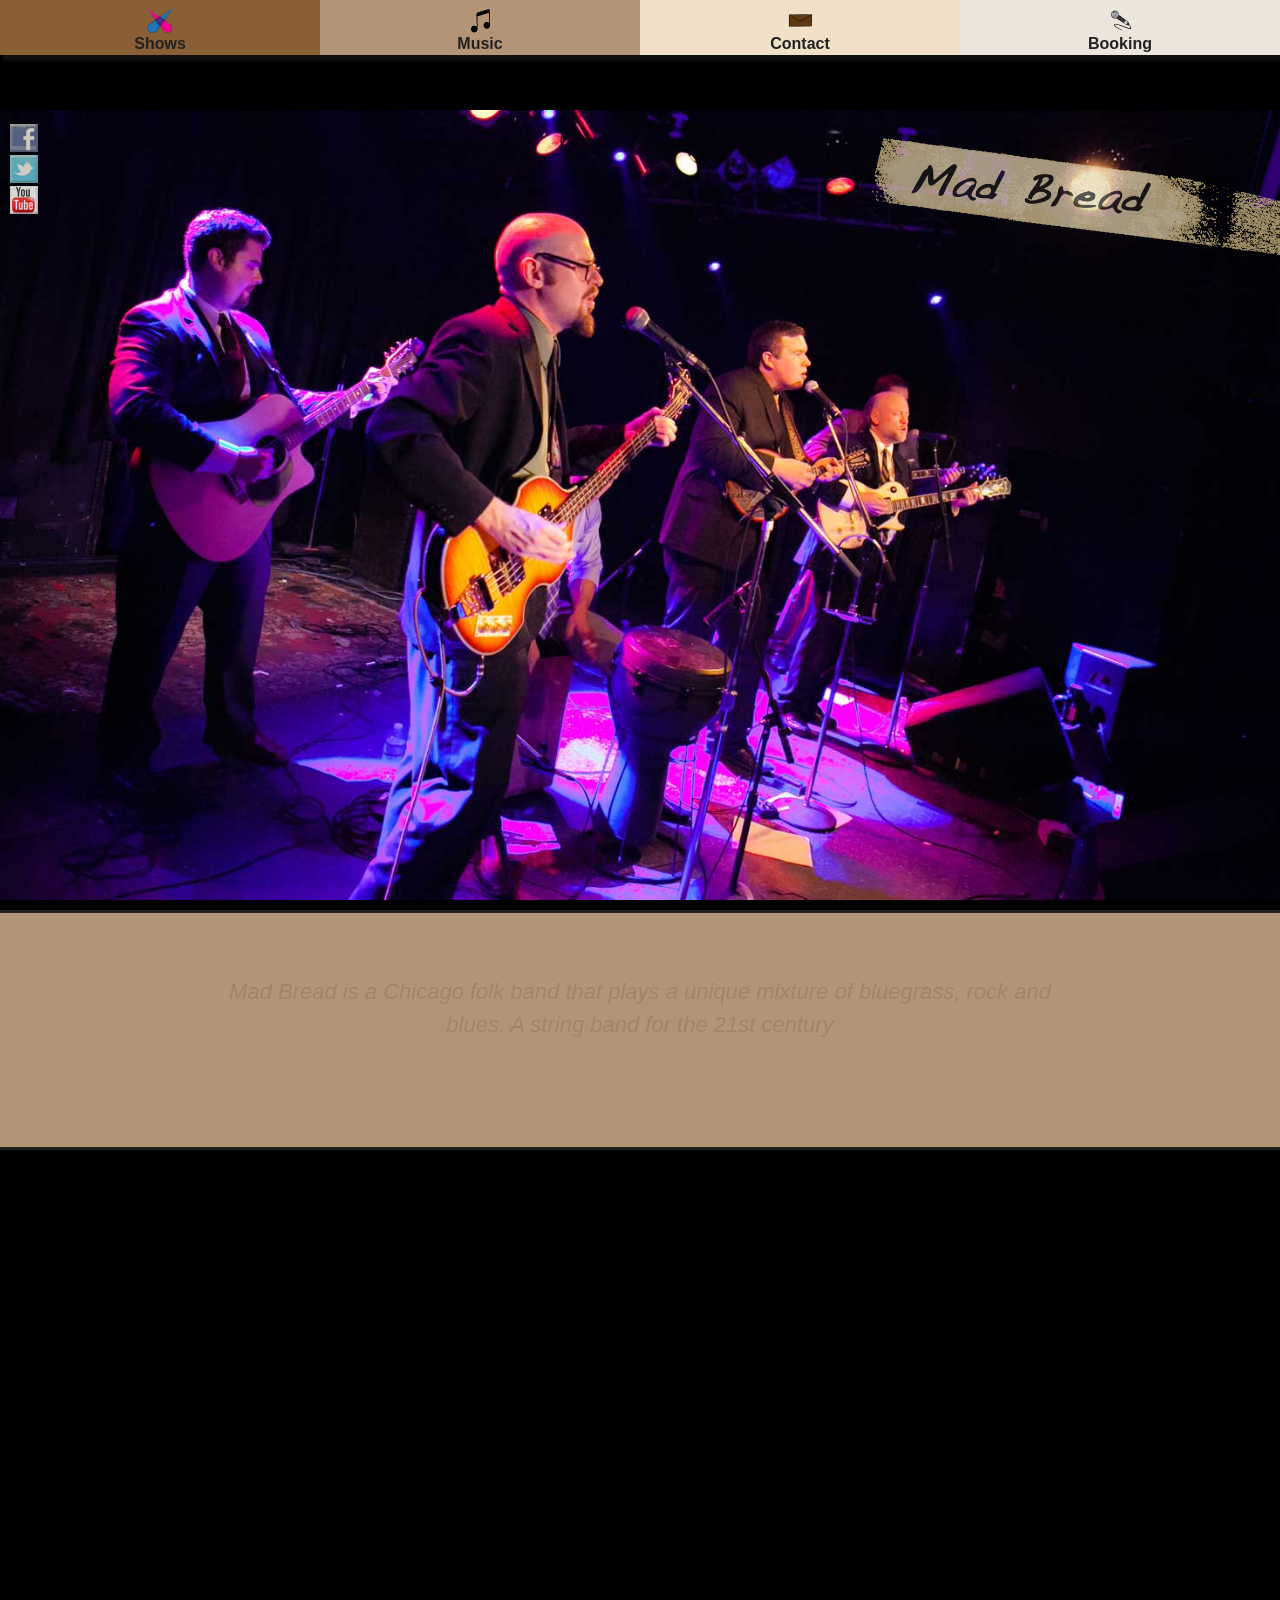
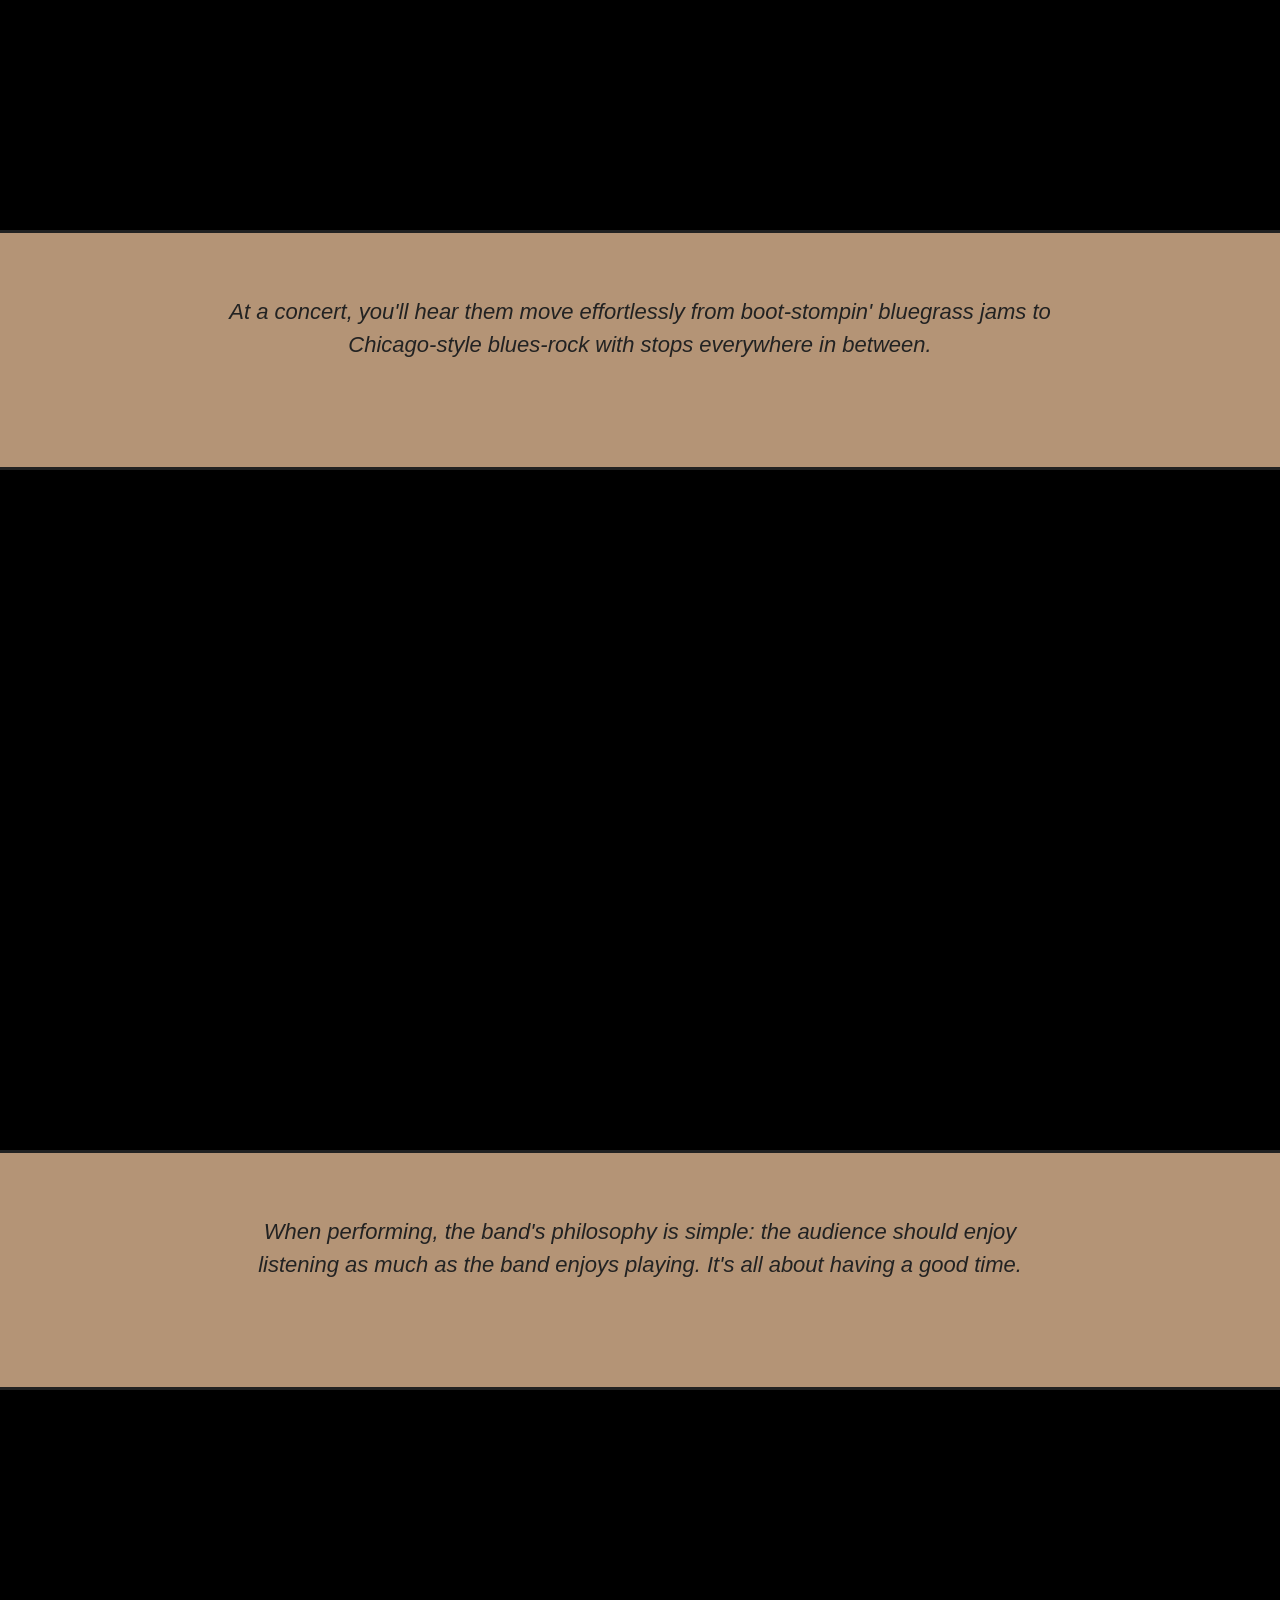
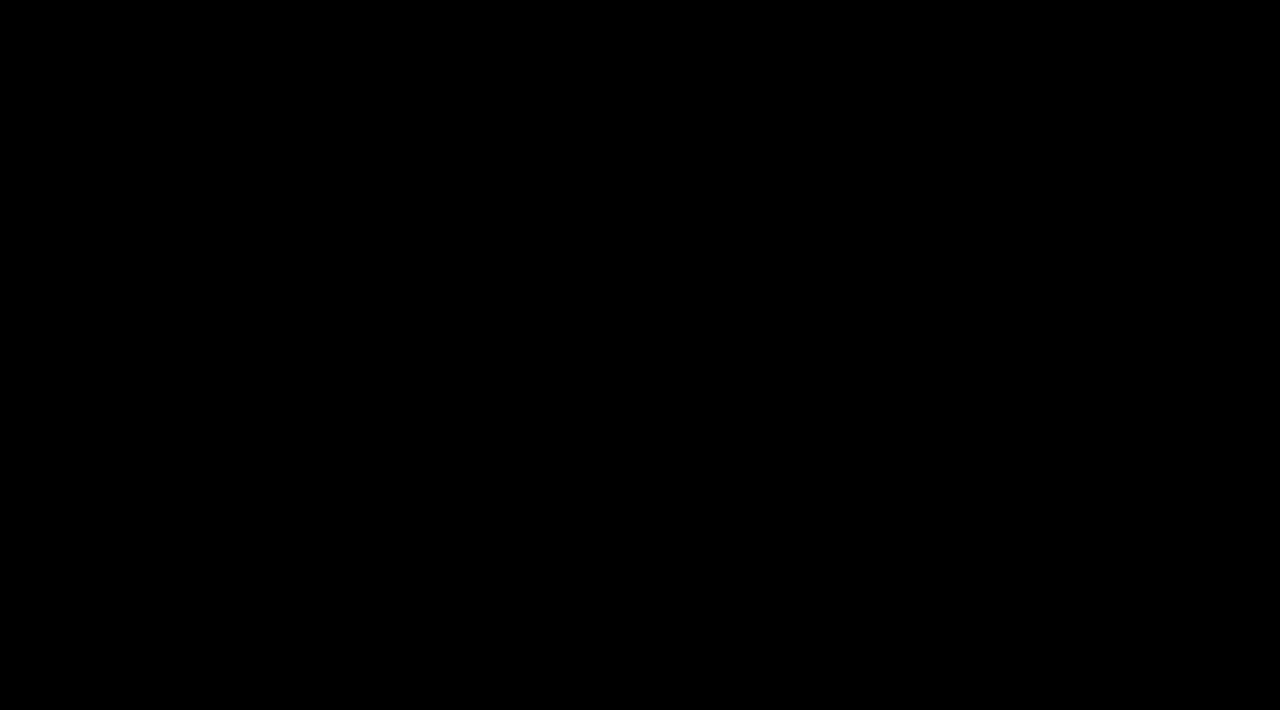
==== commit 053e6cc7: "constrain image widths for mobie" ====
--- a/index.html
+++ b/index.html
@@ -34,8 +34,8 @@
     
     </head>
     <body class="loading">
-    <!--[if lt IE 9]>
-        <p class="chromeframe">You are using an <strong>outdated</strong> browser. Please <a href="http://browsehappy.com/">upgrade your browser</a> or <a href="http://www.google.com/chromeframe/?redirect=true">activate Google Chrome Frame</a> to improve your experience.</p>
+    <!--[if IE]>
+      <script type="text/javascript">window.location = 'http://www.madbreadband.com/old/';</script>
     <![endif]-->
    	
    	<div id="preload">
--- a/css/main.css
+++ b/css/main.css
@@ -1,316 +1 @@
-body, html {
-  height: 100%;
-  min-height: 100%;
-  background-color: black;
-  color: #222222;
-  font-family: "Open Sans", sans-serif;
-  font-size: 16px; }
-
-main {
-  overflow-x: hidden; }
-
-.nav-anchor:before {
-  display: block;
-  content: " ";
-  margin-top: 45px;
-  height: 45px;
-  visibility: hidden; }
-
-.loading {
-  background: url("../images/ico_loading.gif") no-repeat center center; }
-
-section,
-aside {
-  opacity: 0; }
-
-.loaded section,
-.no-js section,
-.loaded aside,
-.no-js aside {
-  opacity: 1;
-  -webkit-transition: opacity 600ms ease-out;
-  -moz-transition: opacity 600ms ease-out;
-  transition: opacity 600ms ease-out; }
-
-#preload {
-  width: 1px;
-  height: 1px;
-  overflow: hidden;
-  position: absolute;
-  top: 0;
-  left: 0; }
-
-section {
-  min-height: 1040px;
-  overflow: hidden;
-  position: relative;
-  z-index: 10; }
-  section .bg {
-    background-position: center center;
-    background-repeat: no-repeat;
-    background-attachment: fixed;
-    background-size: cover;
-    height: 1040px;
-    width: 100%; }
-
-.prompt-arrow {
-  color: #f0e0c8;
-  position: absolute;
-  bottom: 10px;
-  right: 10px; }
-
-#slide-1 .bg {
-  background-image: url(../images/bg/dd-stage.jpg); }
-
-#slide-2 .bg {
-  background-image: url(../images/bg/adam.jpg); }
-
-#slide-3 .bg {
-  background-image: url(../images/bg/bw.jpg); }
-
-#slide-4 .bg {
-  background-image: url(../images/bg/fence.jpg);
-  background-position: left center; }
-
-aside {
-  position: relative;
-  background-color: #b49476;
-  border-top: 3px solid #222222;
-  border-bottom: 3px solid #222222;
-  font-size: 16px;
-  font-style: italic;
-  margin-top: -240px;
-  margin-bottom: -120px;
-  min-height: 240px;
-  padding: 30px 0;
-  text-align: center;
-  z-index: 100; }
-  aside p {
-    padding: 0 17.5%;
-    line-height: 1.5em; }
-
-@media only screen and (min-width: 480px) {
-  aside {
-    font-size: 19px;
-    padding: 35px 0; } }
-@media only screen and (min-width: 760px) {
-  aside {
-    font-size: 22px;
-    padding: 40px 0; } }
-nav {
-  cursor: pointer;
-  font-weight: bold;
-  overflow: hidden;
-  position: fixed;
-  top: -45px;
-  text-align: center;
-  width: 100%;
-  height: 45px;
-  z-index: 10000;
-  -webkit-transition: top 500ms ease;
-  -moz-transition: top 500ms ease;
-  -o-transition: top 500ms ease;
-  transition: top 0.5s ease; }
-  nav.active {
-    top: 0;
-    -webkit-box-shadow: 3px 6px 3px 0px rgba(34, 34, 34, 0.5);
-    -moz-box-shadow: 3px 6px 3px 0px rgba(34, 34, 34, 0.5);
-    box-shadow: 3px 6px 3px 0px rgba(34, 34, 34, 0.5); }
-  nav ul {
-    list-style-type: none;
-    margin: 0;
-    padding: 0; }
-  nav li {
-    color: #222222;
-    min-height: 45px;
-    margin: 0;
-    padding: 0;
-    float: left;
-    width: 25%; }
-    nav li:nth-child(1) {
-      background-color: #8a5f36; }
-    nav li:nth-child(2) {
-      background-color: #b49476; }
-    nav li:nth-child(3) {
-      background-color: #f0e0c8; }
-    nav li:nth-child(4) {
-      background-color: #ece5db; }
-  nav a {
-    color: #222222;
-    display: block;
-    text-decoration: none;
-    padding: 8px 0 0; }
-    nav a img {
-      height: 25px; }
-
-#banner {
-  position: fixed;
-  right: -60%;
-  z-index: 1000;
-  opacity: 0.75;
-  padding-top: 67.5px;
-  width: 52.5%;
-  -webkit-transition: right 500ms ease;
-  -moz-transition: right 500ms ease;
-  -o-transition: right 500ms ease;
-  transition: right 0.5s ease; }
-  #banner.active {
-    right: -40px; }
-  #banner img {
-    max-width: 100%; }
-
-@media only screen and (min-width: 760px) {
-  #banner {
-    right: -50%;
-    width: 35%; } }
-#social {
-  position: fixed;
-  left: -60%;
-  z-index: 1000;
-  opacity: 0.85;
-  padding-top: 56.25px;
-  width: 28px;
-  -webkit-transition: left 500ms ease;
-  -moz-transition: left 500ms ease;
-  -o-transition: left 500ms ease;
-  transition: left 0.5s ease; }
-  #social.active {
-    left: 10px; }
-  #social img {
-    max-width: 100%;
-    padding-bottom: 3px; }
-
-#shows {
-  background-color: #8a5f36;
-  overflow: hidden;
-  position: fixed;
-  height: 110px;
-  top: -110px;
-  text-align: center;
-  width: 100%;
-  z-index: 1000;
-  -webkit-transition: top 500ms ease;
-  -moz-transition: top 500ms ease;
-  -o-transition: top 500ms ease;
-  transition: top 0.5s ease; }
-  #shows .show {
-    background-color: #f0e0c8;
-    color: #222222;
-    cursor: pointer;
-    display: block;
-    float: left;
-    margin: 1%;
-    padding: 1em 0.25em;
-    text-decoration: none;
-    width: 23%;
-    -webkit-transition: background-color 500ms ease;
-    -moz-transition: background-color 500ms ease;
-    -o-transition: background-color 500ms ease;
-    transition: background-color 0.5s ease;
-    border-radius: 5px 5px 5px 5px;
-    -moz-border-radius: 5px 5px 5px 5px;
-    -webkit-border-radius: 5px 5px 5px 5px; }
-    #shows .show:hover {
-      background-color: #b49476; }
-  #shows h2 {
-    font-size: 12px;
-    line-height: 14px;
-    padding: 0;
-    margin: 0; }
-  #shows p, #shows a {
-    font-size: 11px;
-    line-height: 12px;
-    padding: 0;
-    margin: 0; }
-  #shows.active {
-    top: 45px;
-    -webkit-box-shadow: 3px 6px 3px 0px rgba(34, 34, 34, 0.5);
-    -moz-box-shadow: 3px 6px 3px 0px rgba(34, 34, 34, 0.5);
-    box-shadow: 3px 6px 3px 0px rgba(34, 34, 34, 0.5); }
-
-@media only screen and (min-width: 760px) {
-  #shows {
-    height: 100px;
-    top: -100px; }
-    #shows h2 {
-      font-size: 14px;
-      line-height: 16px; }
-    #shows p, #shows a {
-      font-size: 13px;
-      line-height: 15px; } }
-#player {
-  position: fixed;
-  right: -300px;
-  top: 140px;
-  z-index: 1000;
-  width: 300px;
-  -webkit-transition: right 500ms ease;
-  -moz-transition: right 500ms ease;
-  -o-transition: right 500ms ease;
-  transition: right 0.5s ease; }
-  #player.active {
-    right: -5px; }
-  #player .albums {
-    margin-right: 1em;
-    text-align: right; }
-  #player h4 {
-    background: #222222;
-    color: #f0e0c8;
-    display: inline-block;
-    font-size: 13px;
-    margin: 0 0 0.25em;
-    padding: 0.25em;
-    border-radius: 3px 3px 3px 3px;
-    -moz-border-radius: 3px 3px 3px 3px;
-    -webkit-border-radius: 3px 3px 3px 3px; }
-  #player img {
-    width: 60px;
-    height: 60px; }
-
-@media only screen and (min-width: 760px) {
-  #player {
-    right: -50%; } }
-#booking {
-  background: #b49476;
-  border: 3px solid #8a5f36;
-  padding: 1em;
-  position: fixed;
-  right: -300px;
-  top: 145px;
-  z-index: 100;
-  width: 300px;
-  -webkit-transition: right 500ms ease;
-  -moz-transition: right 500ms ease;
-  -o-transition: right 500ms ease;
-  transition: right 0.5s ease;
-  border-radius: 10px 0px 0px 10px;
-  -moz-border-radius: 10px 0px 0px 10px;
-  -webkit-border-radius: 10px 0px 0px 10px; }
-  #booking.active {
-    right: -5px; }
-
-@media only screen and (min-width: 760px) {
-  #booking {
-    right: -50%;
-    width: 50%;
-    top: 295px; } }
-#contact-form {
-  height: 300px;
-  width: 300px; }
-
-.show-detail h2 {
-  margin-top: 0; }
-.show-detail a {
-  display: block;
-  margin-bottom: 0.5em; }
-
-body .fancybox-overlay {
-  z-index: 100000; }
-body .fancybox-opened {
-  z-index: 100001; }
-body .fancybox-skin {
-  background: #b49476;
-  border: 3px solid #8a5f36;
-  color: black;
-  font-size: 14px;
-  padding: 0.5em; }
+body,html{height:100%;min-height:100%;background-color:#000;color:#222;font-family:"Open Sans",sans-serif;font-size:16px}main{overflow-x:hidden}.nav-anchor:before{display:block;content:" ";margin-top:55px;height:55px;visibility:hidden}.loading{background:url("../images/ico_loading.gif") no-repeat center center}section,aside{opacity:0}.loaded section,.no-js section,.loaded aside,.no-js aside{opacity:1;-webkit-transition:opacity 600ms ease-out;-moz-transition:opacity 600ms ease-out;transition:opacity 600ms ease-out}#preload{width:1px;height:1px;overflow:hidden;position:absolute;top:0;left:0}section{max-width:480px;min-height:1040px;overflow:hidden;position:relative;z-index:10}section .bg{background-position:center center;background-repeat:no-repeat;background-attachment:fixed;background-size:cover;height:1040px;width:100%}.prompt-arrow{color:#f0e0c8;position:absolute;bottom:10px;right:10px}#slide-1 .bg{background-image:url(../images/bg/dd-stage.jpg)}#slide-2 .bg{background-image:url(../images/bg/adam.jpg)}#slide-3 .bg{background-image:url(../images/bg/bw.jpg)}#slide-4 .bg{background-image:url(../images/bg/fence.jpg);background-position:left center}aside{position:relative;background-color:#b49476;border-top:3px solid #222;border-bottom:3px solid #222;font-size:16px;font-style:italic;margin-top:-240px;margin-bottom:-120px;min-height:240px;padding:30px 0;text-align:center;z-index:100}aside p{padding:0 17.5%;line-height:1.5em}@media only screen and (min-width: 480px){section{max-width:100%}aside{font-size:19px;padding:35px 0}}@media only screen and (min-width: 760px){aside{font-size:22px;padding:40px 0}}nav{cursor:pointer;font-weight:bold;overflow:hidden;position:fixed;top:-55px;text-align:center;width:100%;height:55px;z-index:10000;-webkit-transition:top 500ms ease;-moz-transition:top 500ms ease;-o-transition:top 500ms ease;transition:top 0.5s ease}nav.active{top:0;-webkit-box-shadow:3px 6px 3px 0px rgba(34,34,34,0.5);-moz-box-shadow:3px 6px 3px 0px rgba(34,34,34,0.5);box-shadow:3px 6px 3px 0px rgba(34,34,34,0.5)}nav ul{list-style-type:none;margin:0;padding:0}nav li{color:#222;min-height:55px;margin:0;padding:0;float:left;width:25%}nav li:nth-child(1){background-color:#8a5f36}nav li:nth-child(2){background-color:#b49476}nav li:nth-child(3){background-color:#f0e0c8}nav li:nth-child(4){background-color:#ece5db}nav a{color:#222;display:block;text-align:center;text-decoration:none;padding:8px 0 0}nav a img{display:block;height:25px;margin:0 auto}#banner{position:fixed;right:-60%;z-index:1000;opacity:0.75;padding-top:82.5px;width:52.5%;-webkit-transition:right 500ms ease;-moz-transition:right 500ms ease;-o-transition:right 500ms ease;transition:right 0.5s ease}#banner.active{right:-40px}#banner img{max-width:100%}@media only screen and (min-width: 760px){#banner{right:-50%;width:35%}}#social{position:fixed;left:-60%;z-index:1000;opacity:0.85;padding-top:68.75px;width:28px;-webkit-transition:left 500ms ease;-moz-transition:left 500ms ease;-o-transition:left 500ms ease;transition:left 0.5s ease}#social.active{left:10px}#social img{max-width:100%;padding-bottom:3px}#shows{background-color:#8a5f36;overflow:hidden;position:fixed;height:110px;top:-110px;text-align:center;width:100%;z-index:1000;-webkit-transition:top 500ms ease;-moz-transition:top 500ms ease;-o-transition:top 500ms ease;transition:top 0.5s ease}#shows .show{background-color:#f0e0c8;color:#222;cursor:pointer;display:block;float:left;margin:1%;padding:1em 0.25em;text-decoration:none;width:23%;-webkit-transition:background-color 500ms ease;-moz-transition:background-color 500ms ease;-o-transition:background-color 500ms ease;transition:background-color 0.5s ease;border-radius:5px 5px 5px 5px;-moz-border-radius:5px 5px 5px 5px;-webkit-border-radius:5px 5px 5px 5px}#shows .show:hover{background-color:#b49476}#shows h2{font-size:12px;line-height:14px;padding:0;margin:0}#shows p,#shows a{font-size:11px;line-height:12px;padding:0;margin:0}#shows.active{top:55px;-webkit-box-shadow:3px 6px 3px 0px rgba(34,34,34,0.5);-moz-box-shadow:3px 6px 3px 0px rgba(34,34,34,0.5);box-shadow:3px 6px 3px 0px rgba(34,34,34,0.5)}@media only screen and (min-width: 760px){#shows{height:100px;top:-100px}#shows h2{font-size:14px;line-height:16px}#shows p,#shows a{font-size:13px;line-height:15px}}#player{position:fixed;right:-300px;top:140px;z-index:1000;width:300px;-webkit-transition:right 500ms ease;-moz-transition:right 500ms ease;-o-transition:right 500ms ease;transition:right 0.5s ease}#player.active{right:-5px}#player .albums{margin-right:1em;text-align:right}#player h4{background:#222;color:#f0e0c8;display:inline-block;font-size:13px;margin:0 0 0.25em;padding:0.25em;border-radius:3px 3px 3px 3px;-moz-border-radius:3px 3px 3px 3px;-webkit-border-radius:3px 3px 3px 3px}#player img{width:60px;height:60px}@media only screen and (min-width: 760px){#player{right:-50%}}#booking{background:#b49476;border:3px solid #8a5f36;padding:1em;position:fixed;right:-300px;top:155px;z-index:100;width:300px;-webkit-transition:right 500ms ease;-moz-transition:right 500ms ease;-o-transition:right 500ms ease;transition:right 0.5s ease;border-radius:10px 0px 0px 10px;-moz-border-radius:10px 0px 0px 10px;-webkit-border-radius:10px 0px 0px 10px}#booking.active{right:-5px}@media only screen and (min-width: 760px){#booking{right:-50%;width:50%;top:305px}}#contact-form{height:300px;width:300px}.show-detail h2{margin-top:0}.show-detail a{display:block;margin-bottom:0.5em}body .fancybox-overlay{z-index:100000}body .fancybox-opened{z-index:100001}body .fancybox-skin{background:#b49476;border:3px solid #8a5f36;color:#000;font-size:14px;padding:0.5em}
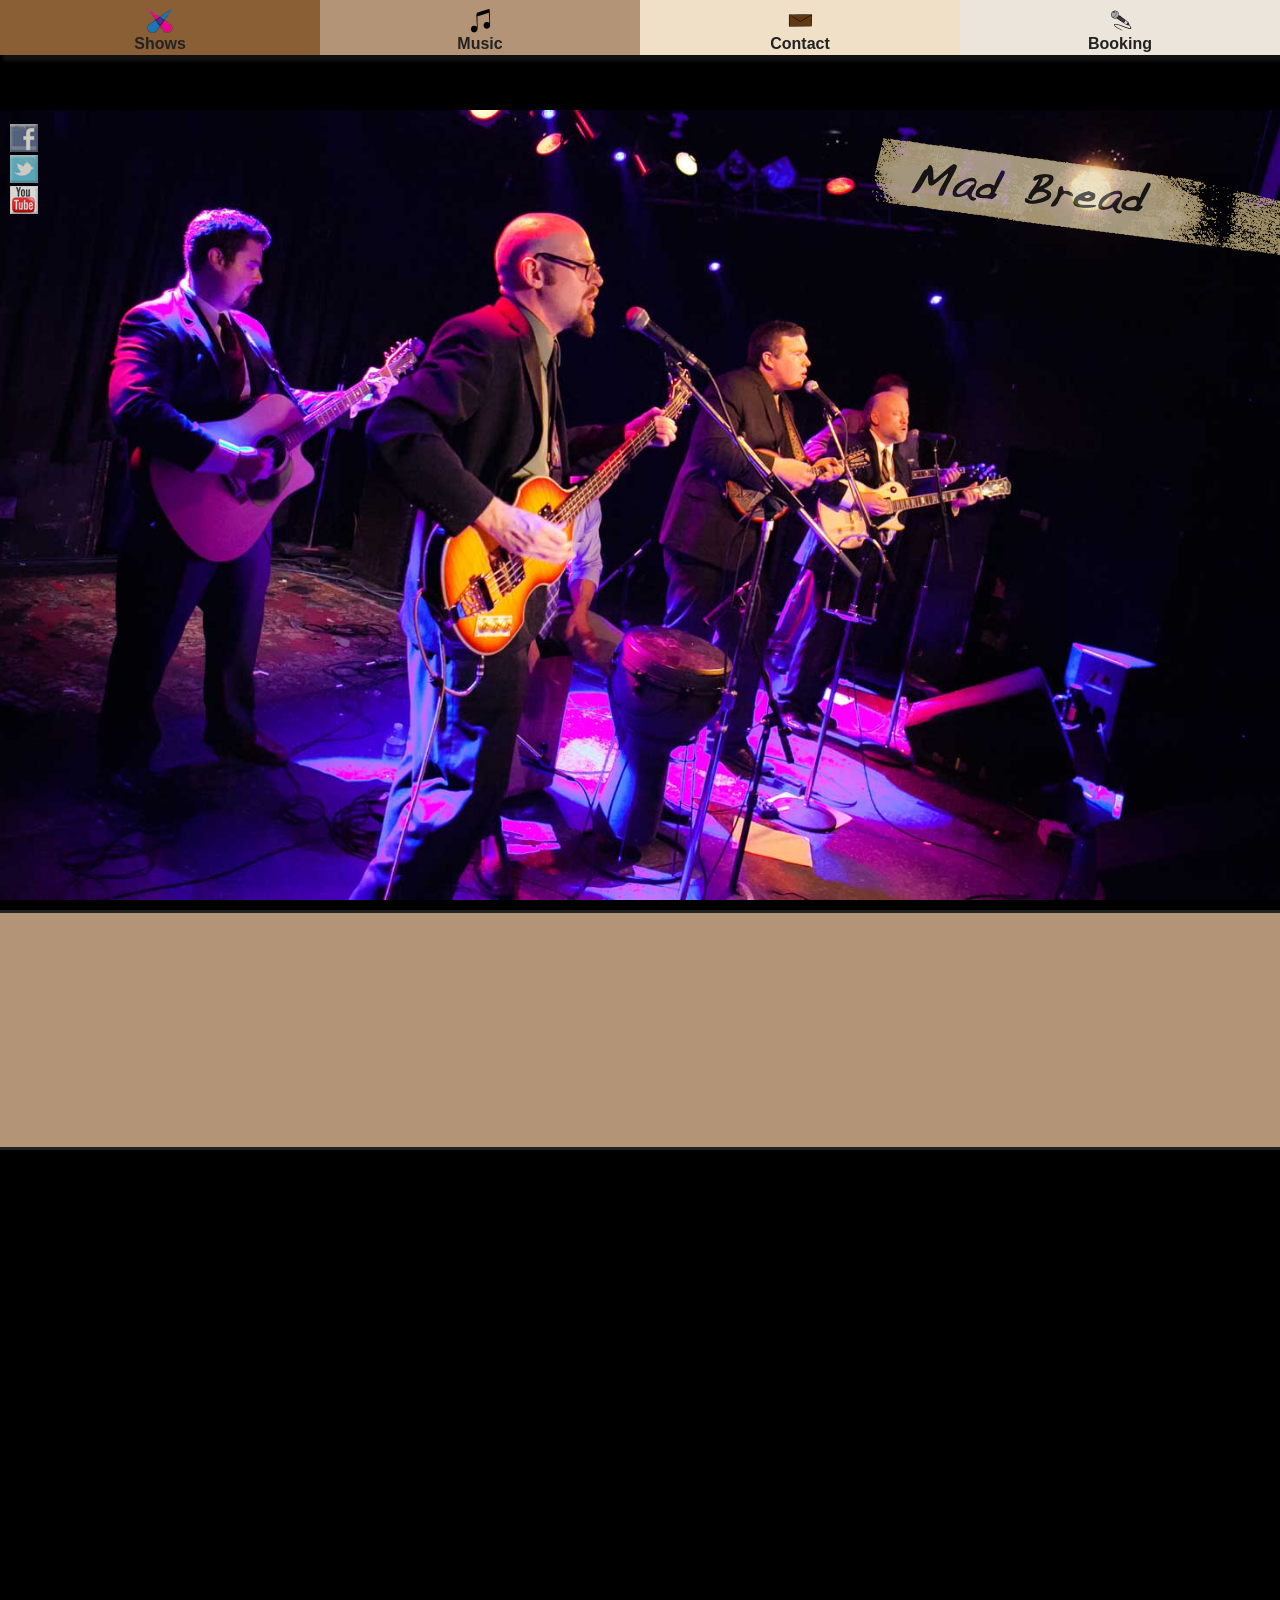
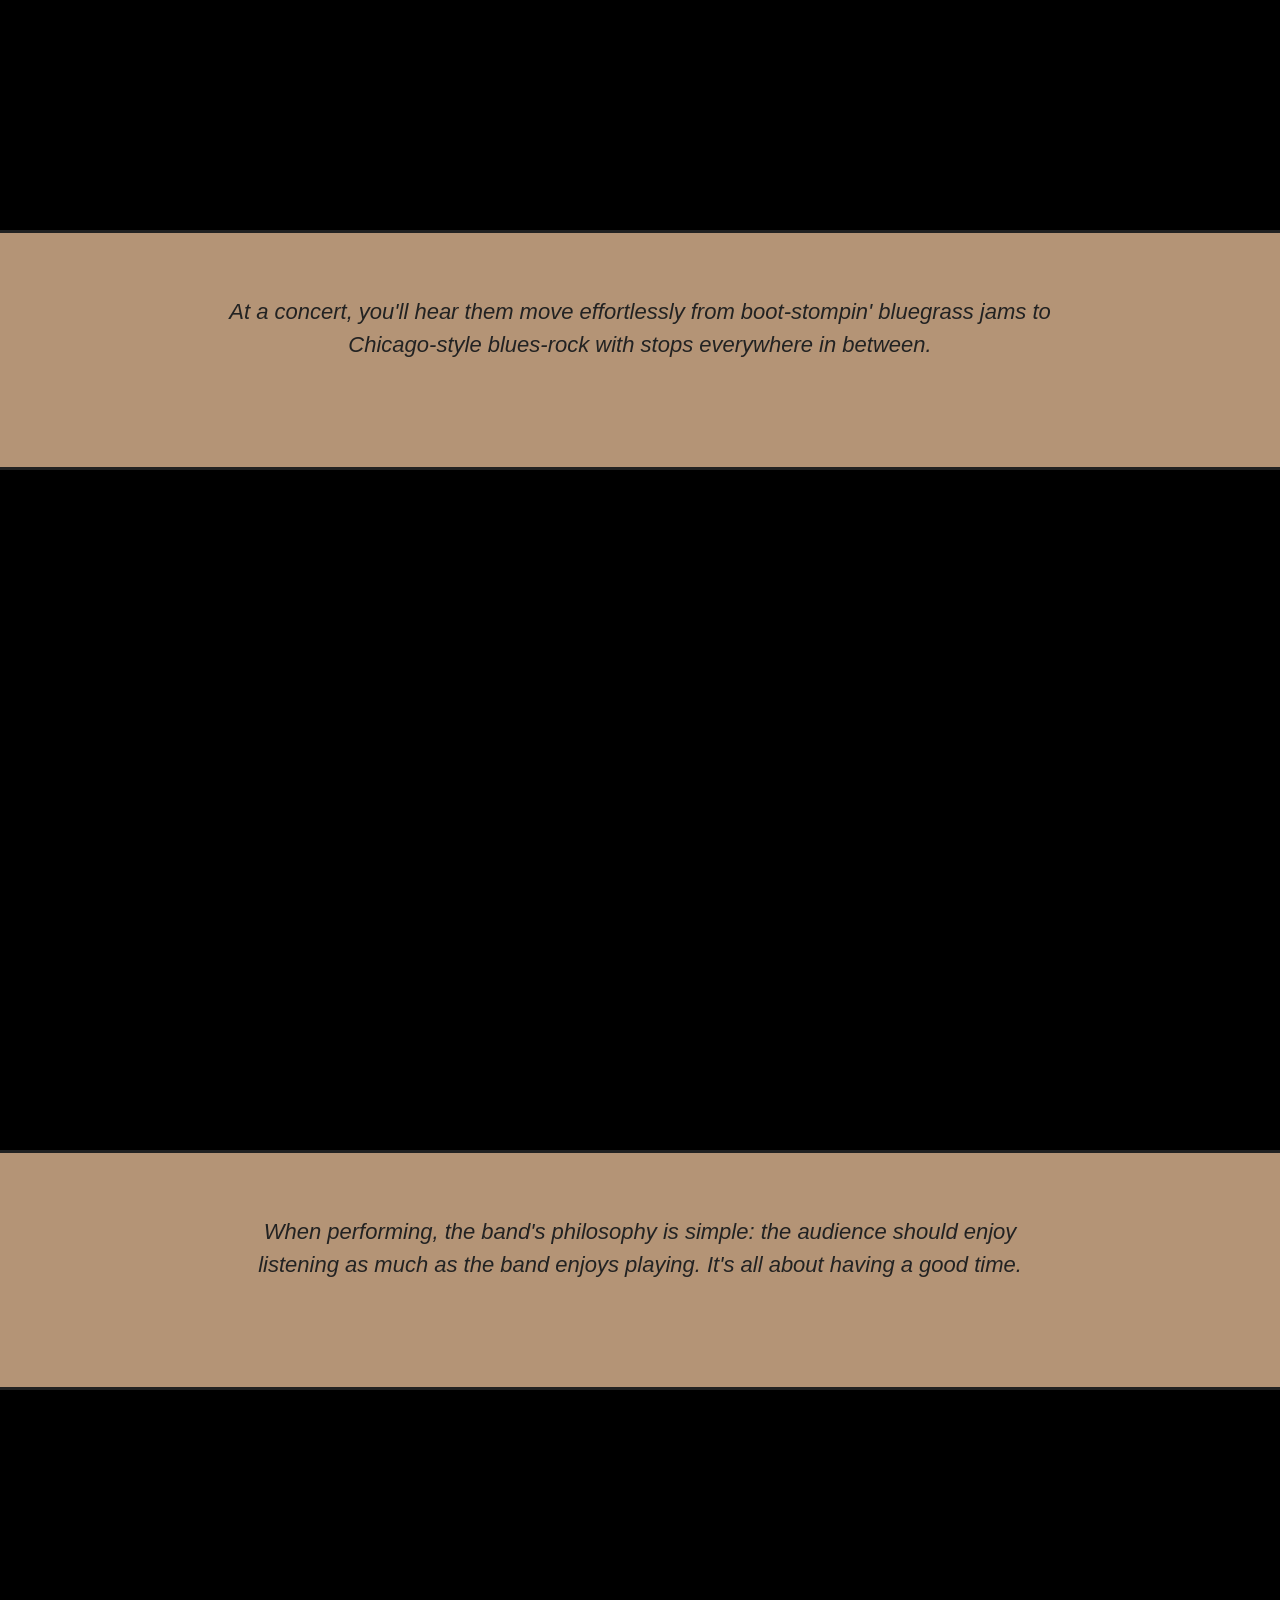
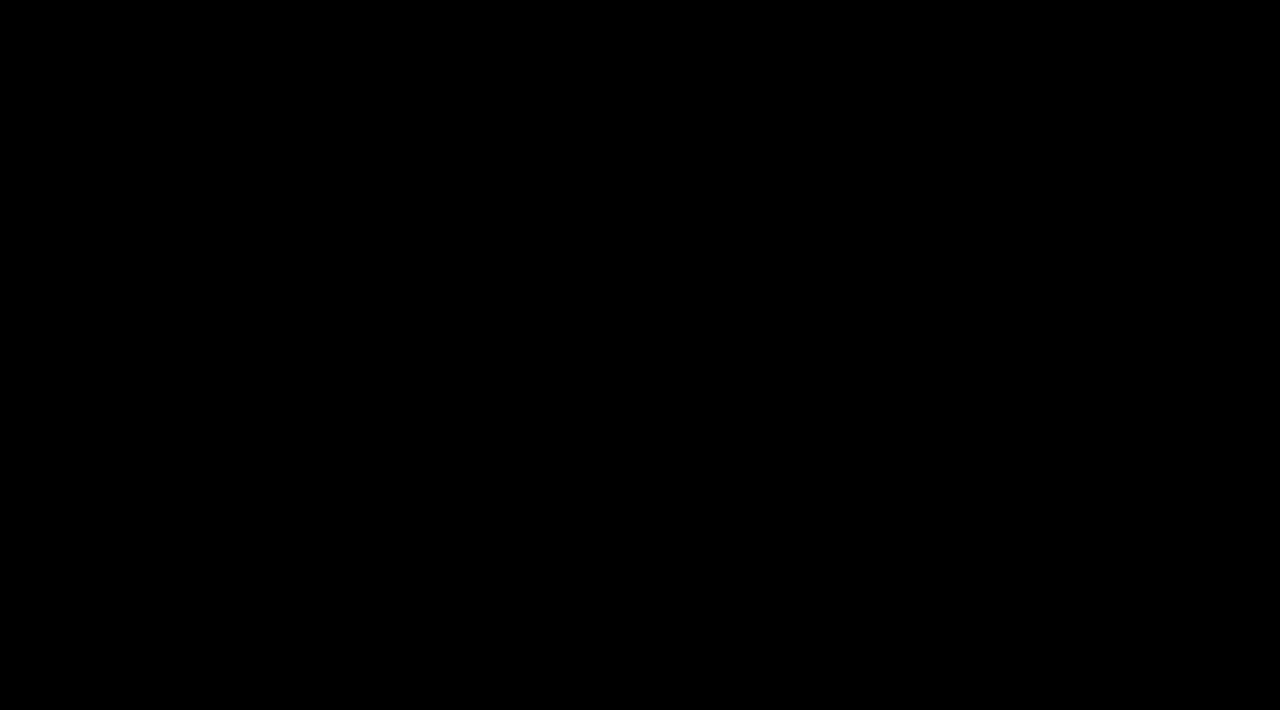
==== commit e77d58f7: "reduces js footprint" ====
--- a/index.html
+++ b/index.html
@@ -179,7 +179,14 @@
     <script>window.jQuery || document.write('<script src="js/vendor/jquery-1.9.1.min.js"><\/script>')</script>
 
 
-    <script src="js/all.js"></script>
+    <script src="js/vendor/jquery.fancybox.pack.js"></script>
+    <script src="js/vendor/imagesloaded.js"></script>
+    <script src="js/vendor/skrollr.js"></script>
+    <script src="js/vendor/waypoints.min.js"></script>
+    <script src="js/main.js"></script>
+
+
+    <!-- <script src="js/all.js"></script> -->
 
     <link rel="stylesheet" href="css/vendor/jquery.fancybox.css">
 
--- a/css/main.css
+++ b/css/main.css
@@ -1 +1 @@
-body,html{height:100%;min-height:100%;background-color:#000;color:#222;font-family:"Open Sans",sans-serif;font-size:16px}main{overflow-x:hidden}.nav-anchor:before{display:block;content:" ";margin-top:55px;height:55px;visibility:hidden}.loading{background:url("../images/ico_loading.gif") no-repeat center center}section,aside{opacity:0}.loaded section,.no-js section,.loaded aside,.no-js aside{opacity:1;-webkit-transition:opacity 600ms ease-out;-moz-transition:opacity 600ms ease-out;transition:opacity 600ms ease-out}#preload{width:1px;height:1px;overflow:hidden;position:absolute;top:0;left:0}section{max-width:480px;min-height:1040px;overflow:hidden;position:relative;z-index:10}section .bg{background-position:center center;background-repeat:no-repeat;background-attachment:fixed;background-size:cover;height:1040px;width:100%}.prompt-arrow{color:#f0e0c8;position:absolute;bottom:10px;right:10px}#slide-1 .bg{background-image:url(../images/bg/dd-stage.jpg)}#slide-2 .bg{background-image:url(../images/bg/adam.jpg)}#slide-3 .bg{background-image:url(../images/bg/bw.jpg)}#slide-4 .bg{background-image:url(../images/bg/fence.jpg);background-position:left center}aside{position:relative;background-color:#b49476;border-top:3px solid #222;border-bottom:3px solid #222;font-size:16px;font-style:italic;margin-top:-240px;margin-bottom:-120px;min-height:240px;padding:30px 0;text-align:center;z-index:100}aside p{padding:0 17.5%;line-height:1.5em}@media only screen and (min-width: 480px){section{max-width:100%}aside{font-size:19px;padding:35px 0}}@media only screen and (min-width: 760px){aside{font-size:22px;padding:40px 0}}nav{cursor:pointer;font-weight:bold;overflow:hidden;position:fixed;top:-55px;text-align:center;width:100%;height:55px;z-index:10000;-webkit-transition:top 500ms ease;-moz-transition:top 500ms ease;-o-transition:top 500ms ease;transition:top 0.5s ease}nav.active{top:0;-webkit-box-shadow:3px 6px 3px 0px rgba(34,34,34,0.5);-moz-box-shadow:3px 6px 3px 0px rgba(34,34,34,0.5);box-shadow:3px 6px 3px 0px rgba(34,34,34,0.5)}nav ul{list-style-type:none;margin:0;padding:0}nav li{color:#222;min-height:55px;margin:0;padding:0;float:left;width:25%}nav li:nth-child(1){background-color:#8a5f36}nav li:nth-child(2){background-color:#b49476}nav li:nth-child(3){background-color:#f0e0c8}nav li:nth-child(4){background-color:#ece5db}nav a{color:#222;display:block;text-align:center;text-decoration:none;padding:8px 0 0}nav a img{display:block;height:25px;margin:0 auto}#banner{position:fixed;right:-60%;z-index:1000;opacity:0.75;padding-top:82.5px;width:52.5%;-webkit-transition:right 500ms ease;-moz-transition:right 500ms ease;-o-transition:right 500ms ease;transition:right 0.5s ease}#banner.active{right:-40px}#banner img{max-width:100%}@media only screen and (min-width: 760px){#banner{right:-50%;width:35%}}#social{position:fixed;left:-60%;z-index:1000;opacity:0.85;padding-top:68.75px;width:28px;-webkit-transition:left 500ms ease;-moz-transition:left 500ms ease;-o-transition:left 500ms ease;transition:left 0.5s ease}#social.active{left:10px}#social img{max-width:100%;padding-bottom:3px}#shows{background-color:#8a5f36;overflow:hidden;position:fixed;height:110px;top:-110px;text-align:center;width:100%;z-index:1000;-webkit-transition:top 500ms ease;-moz-transition:top 500ms ease;-o-transition:top 500ms ease;transition:top 0.5s ease}#shows .show{background-color:#f0e0c8;color:#222;cursor:pointer;display:block;float:left;margin:1%;padding:1em 0.25em;text-decoration:none;width:23%;-webkit-transition:background-color 500ms ease;-moz-transition:background-color 500ms ease;-o-transition:background-color 500ms ease;transition:background-color 0.5s ease;border-radius:5px 5px 5px 5px;-moz-border-radius:5px 5px 5px 5px;-webkit-border-radius:5px 5px 5px 5px}#shows .show:hover{background-color:#b49476}#shows h2{font-size:12px;line-height:14px;padding:0;margin:0}#shows p,#shows a{font-size:11px;line-height:12px;padding:0;margin:0}#shows.active{top:55px;-webkit-box-shadow:3px 6px 3px 0px rgba(34,34,34,0.5);-moz-box-shadow:3px 6px 3px 0px rgba(34,34,34,0.5);box-shadow:3px 6px 3px 0px rgba(34,34,34,0.5)}@media only screen and (min-width: 760px){#shows{height:100px;top:-100px}#shows h2{font-size:14px;line-height:16px}#shows p,#shows a{font-size:13px;line-height:15px}}#player{position:fixed;right:-300px;top:140px;z-index:1000;width:300px;-webkit-transition:right 500ms ease;-moz-transition:right 500ms ease;-o-transition:right 500ms ease;transition:right 0.5s ease}#player.active{right:-5px}#player .albums{margin-right:1em;text-align:right}#player h4{background:#222;color:#f0e0c8;display:inline-block;font-size:13px;margin:0 0 0.25em;padding:0.25em;border-radius:3px 3px 3px 3px;-moz-border-radius:3px 3px 3px 3px;-webkit-border-radius:3px 3px 3px 3px}#player img{width:60px;height:60px}@media only screen and (min-width: 760px){#player{right:-50%}}#booking{background:#b49476;border:3px solid #8a5f36;padding:1em;position:fixed;right:-300px;top:155px;z-index:100;width:300px;-webkit-transition:right 500ms ease;-moz-transition:right 500ms ease;-o-transition:right 500ms ease;transition:right 0.5s ease;border-radius:10px 0px 0px 10px;-moz-border-radius:10px 0px 0px 10px;-webkit-border-radius:10px 0px 0px 10px}#booking.active{right:-5px}@media only screen and (min-width: 760px){#booking{right:-50%;width:50%;top:305px}}#contact-form{height:300px;width:300px}.show-detail h2{margin-top:0}.show-detail a{display:block;margin-bottom:0.5em}body .fancybox-overlay{z-index:100000}body .fancybox-opened{z-index:100001}body .fancybox-skin{background:#b49476;border:3px solid #8a5f36;color:#000;font-size:14px;padding:0.5em}
+body,html{height:100%;min-height:100%;background-color:#000;color:#222;font-family:"Open Sans",sans-serif;font-size:16px}main{overflow-x:hidden}.nav-anchor:before{display:block;content:" ";margin-top:55px;height:55px;visibility:hidden}.loading{background:url("../images/ico_loading.gif") no-repeat center center}section,aside{opacity:0}.loaded section,.no-js section,.loaded aside,.no-js aside{opacity:1;-webkit-transition:opacity 600ms ease-out;-moz-transition:opacity 600ms ease-out;transition:opacity 600ms ease-out}#preload{width:1px;height:1px;overflow:hidden;position:absolute;top:0;left:0}section{min-height:1040px;overflow:hidden;position:relative;z-index:10}section .bg{background-position:center center;background-repeat:no-repeat;background-attachment:fixed;background-size:cover;height:1040px;width:100%}.prompt-arrow{color:#f0e0c8;position:absolute;bottom:10px;right:10px}#slide-1 .bg{background-image:url(../images/bg/dd-stage.jpg)}#slide-2 .bg{background-image:url(../images/bg/adam.jpg)}#slide-3 .bg{background-image:url(../images/bg/bw.jpg)}#slide-4 .bg{background-image:url(../images/bg/fence.jpg);background-position:left center}aside{position:relative;background-color:#b49476;border-top:3px solid #222;border-bottom:3px solid #222;font-size:16px;font-style:italic;margin-top:-240px;margin-bottom:-120px;min-height:240px;padding:30px 0;text-align:center;z-index:100}aside p{padding:0 17.5%;line-height:1.5em}@media only screen and (min-width: 480px){aside{font-size:19px;padding:35px 0}}@media only screen and (min-width: 760px){aside{font-size:22px;padding:40px 0}}nav{cursor:pointer;font-weight:bold;overflow:hidden;position:fixed;top:-55px;text-align:center;width:100%;height:55px;z-index:10000;-webkit-transition:top 500ms ease;-moz-transition:top 500ms ease;-o-transition:top 500ms ease;transition:top 0.5s ease}nav.active{top:0;-webkit-box-shadow:3px 6px 3px 0px rgba(34,34,34,0.5);-moz-box-shadow:3px 6px 3px 0px rgba(34,34,34,0.5);box-shadow:3px 6px 3px 0px rgba(34,34,34,0.5)}nav ul{list-style-type:none;margin:0;padding:0}nav li{color:#222;min-height:55px;margin:0;padding:0;float:left;width:25%}nav li:nth-child(1){background-color:#8a5f36}nav li:nth-child(2){background-color:#b49476}nav li:nth-child(3){background-color:#f0e0c8}nav li:nth-child(4){background-color:#ece5db}nav a{color:#222;display:block;text-align:center;text-decoration:none;padding:8px 0 0}nav a img{display:block;height:25px;margin:0 auto}#banner{position:fixed;right:-60%;z-index:1000;opacity:0.75;padding-top:82.5px;width:52.5%;-webkit-transition:right 500ms ease;-moz-transition:right 500ms ease;-o-transition:right 500ms ease;transition:right 0.5s ease}#banner.active{right:-40px}#banner img{max-width:100%}@media only screen and (min-width: 760px){#banner{right:-50%;width:35%}}#social{position:fixed;left:-60%;z-index:1000;opacity:0.85;padding-top:68.75px;width:28px;-webkit-transition:left 500ms ease;-moz-transition:left 500ms ease;-o-transition:left 500ms ease;transition:left 0.5s ease}#social.active{left:10px}#social img{max-width:100%;padding-bottom:3px}#shows{background-color:#8a5f36;overflow:hidden;position:fixed;height:110px;top:-110px;text-align:center;width:100%;z-index:1000;-webkit-transition:top 500ms ease;-moz-transition:top 500ms ease;-o-transition:top 500ms ease;transition:top 0.5s ease}#shows .show{background-color:#f0e0c8;color:#222;cursor:pointer;display:block;float:left;margin:1%;padding:1em 0.25em;text-decoration:none;width:23%;-webkit-transition:background-color 500ms ease;-moz-transition:background-color 500ms ease;-o-transition:background-color 500ms ease;transition:background-color 0.5s ease;border-radius:5px 5px 5px 5px;-moz-border-radius:5px 5px 5px 5px;-webkit-border-radius:5px 5px 5px 5px}#shows .show:hover{background-color:#b49476}#shows h2{font-size:12px;line-height:14px;padding:0;margin:0}#shows p,#shows a{font-size:11px;line-height:12px;padding:0;margin:0}#shows.active{top:55px;-webkit-box-shadow:3px 6px 3px 0px rgba(34,34,34,0.5);-moz-box-shadow:3px 6px 3px 0px rgba(34,34,34,0.5);box-shadow:3px 6px 3px 0px rgba(34,34,34,0.5)}@media only screen and (min-width: 760px){#shows{height:100px;top:-100px}#shows h2{font-size:14px;line-height:16px}#shows p,#shows a{font-size:13px;line-height:15px}}#player{position:fixed;right:-300px;top:140px;z-index:1000;width:300px;-webkit-transition:right 500ms ease;-moz-transition:right 500ms ease;-o-transition:right 500ms ease;transition:right 0.5s ease}#player.active{right:-5px}#player .albums{margin-right:1em;text-align:right}#player h4{background:#222;color:#f0e0c8;display:inline-block;font-size:13px;margin:0 0 0.25em;padding:0.25em;border-radius:3px 3px 3px 3px;-moz-border-radius:3px 3px 3px 3px;-webkit-border-radius:3px 3px 3px 3px}#player img{width:60px;height:60px}@media only screen and (min-width: 760px){#player{right:-50%}}#booking{background:#b49476;border:3px solid #8a5f36;padding:1em;position:fixed;right:-300px;top:155px;z-index:100;width:300px;-webkit-transition:right 500ms ease;-moz-transition:right 500ms ease;-o-transition:right 500ms ease;transition:right 0.5s ease;border-radius:10px 0px 0px 10px;-moz-border-radius:10px 0px 0px 10px;-webkit-border-radius:10px 0px 0px 10px}#booking.active{right:-5px}@media only screen and (min-width: 760px){#booking{right:-50%;width:50%;top:305px}}#contact-form{height:300px;width:300px}.show-detail h2{margin-top:0}.show-detail a{display:block;margin-bottom:0.5em}body .fancybox-overlay{z-index:100000}body .fancybox-opened{z-index:100001}body .fancybox-skin{background:#b49476;border:3px solid #8a5f36;color:#000;font-size:14px;padding:0.5em}
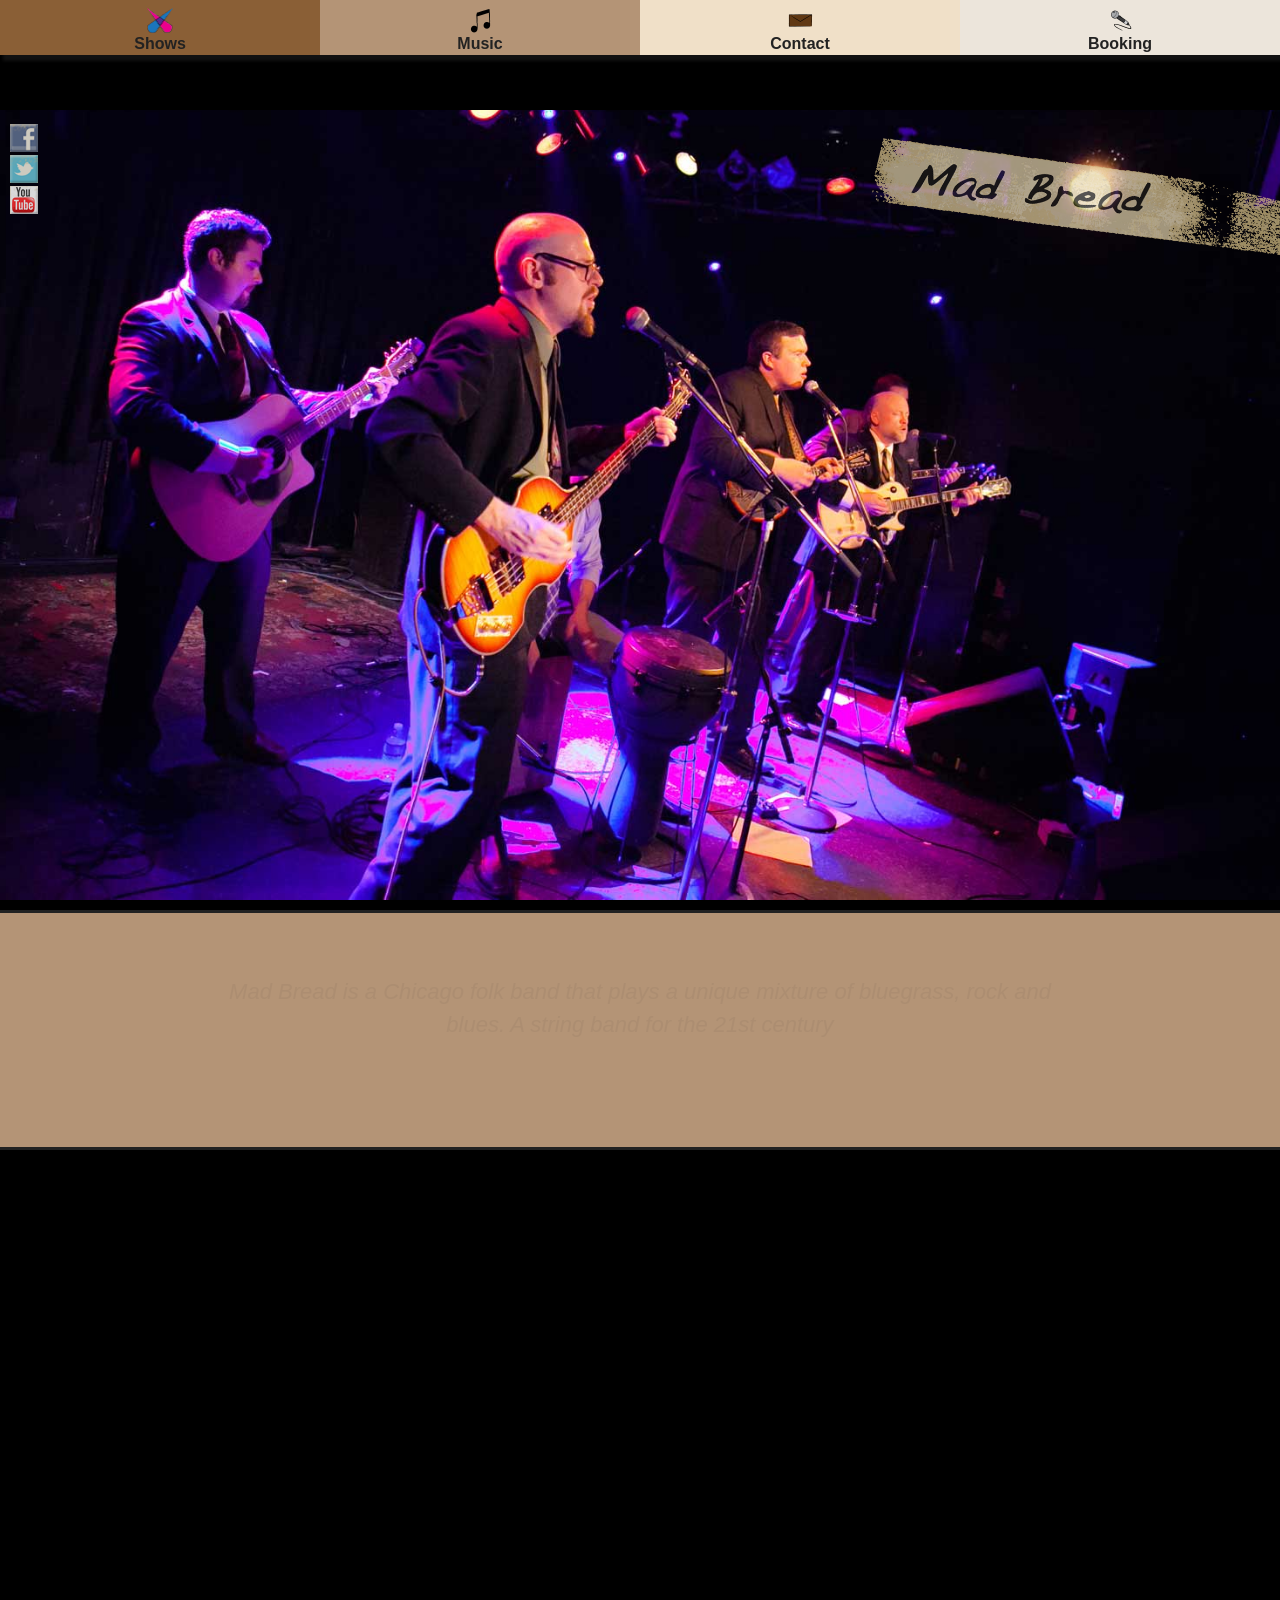
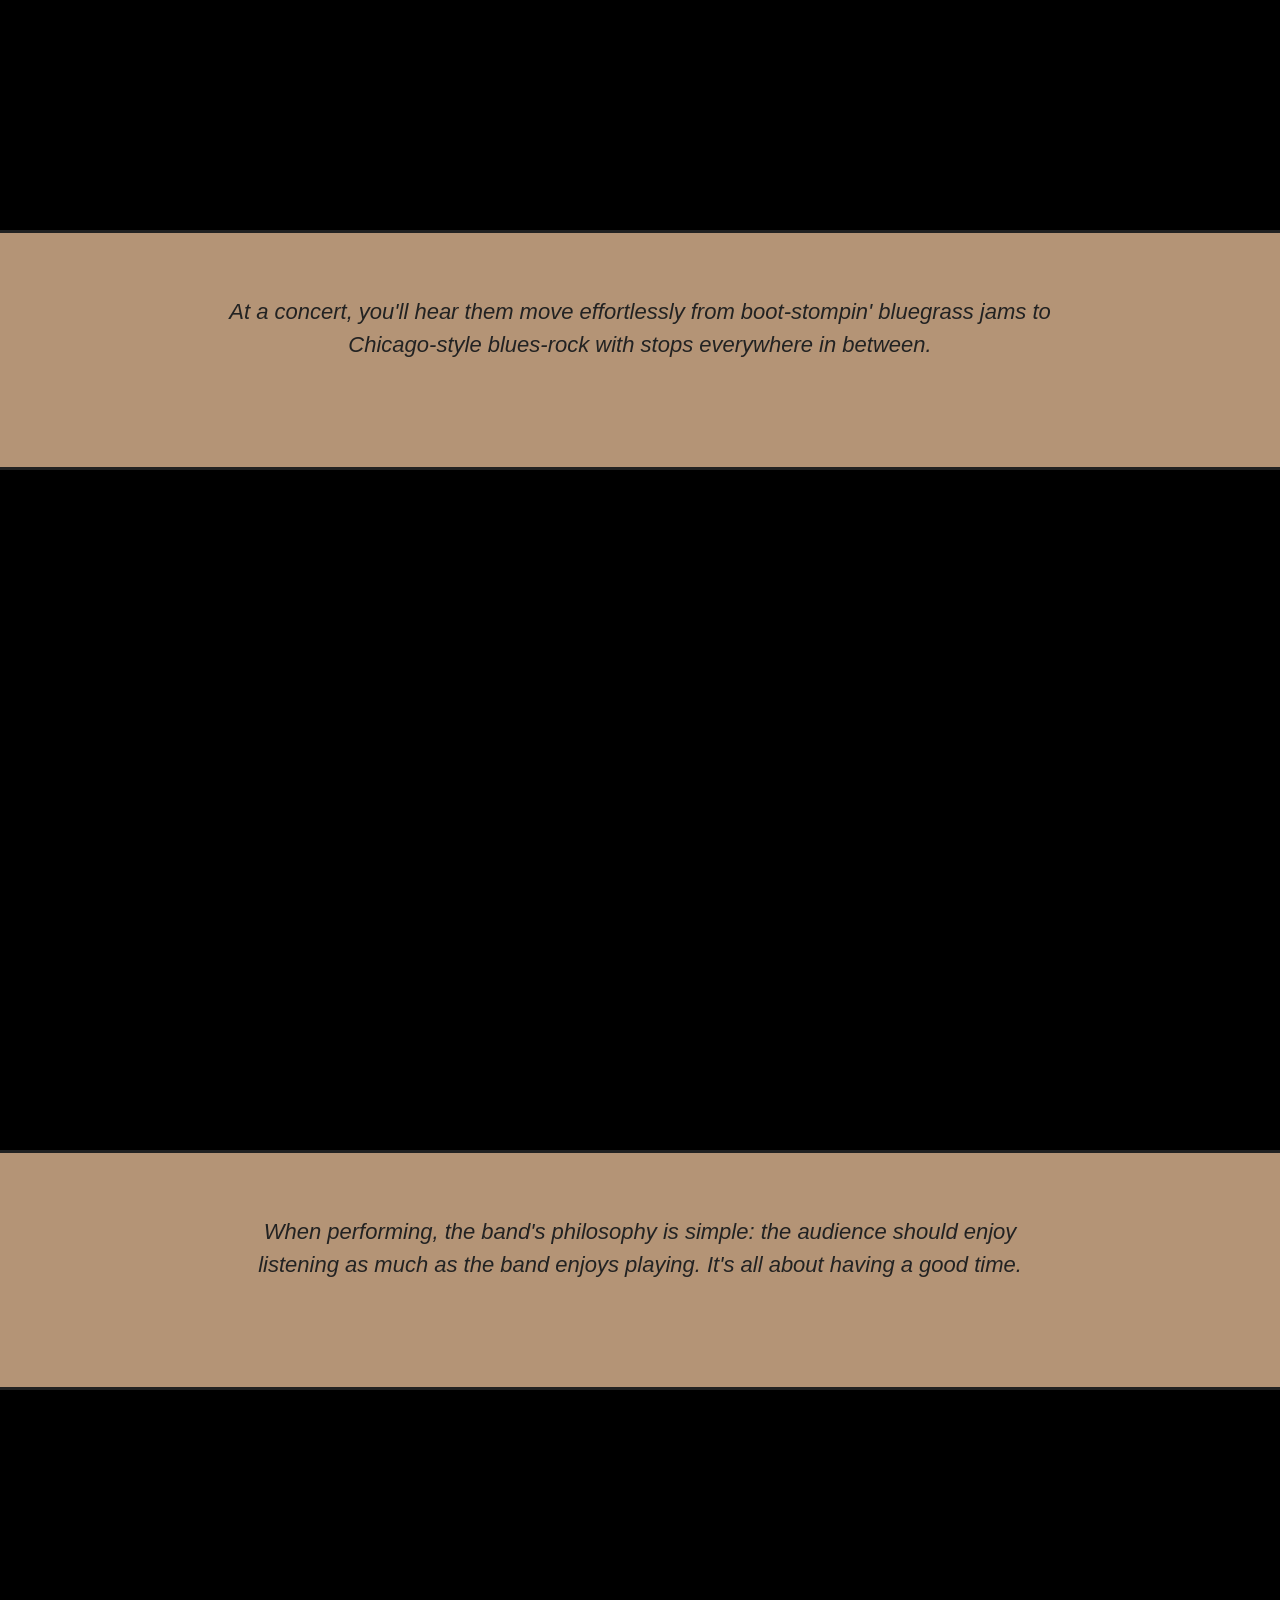
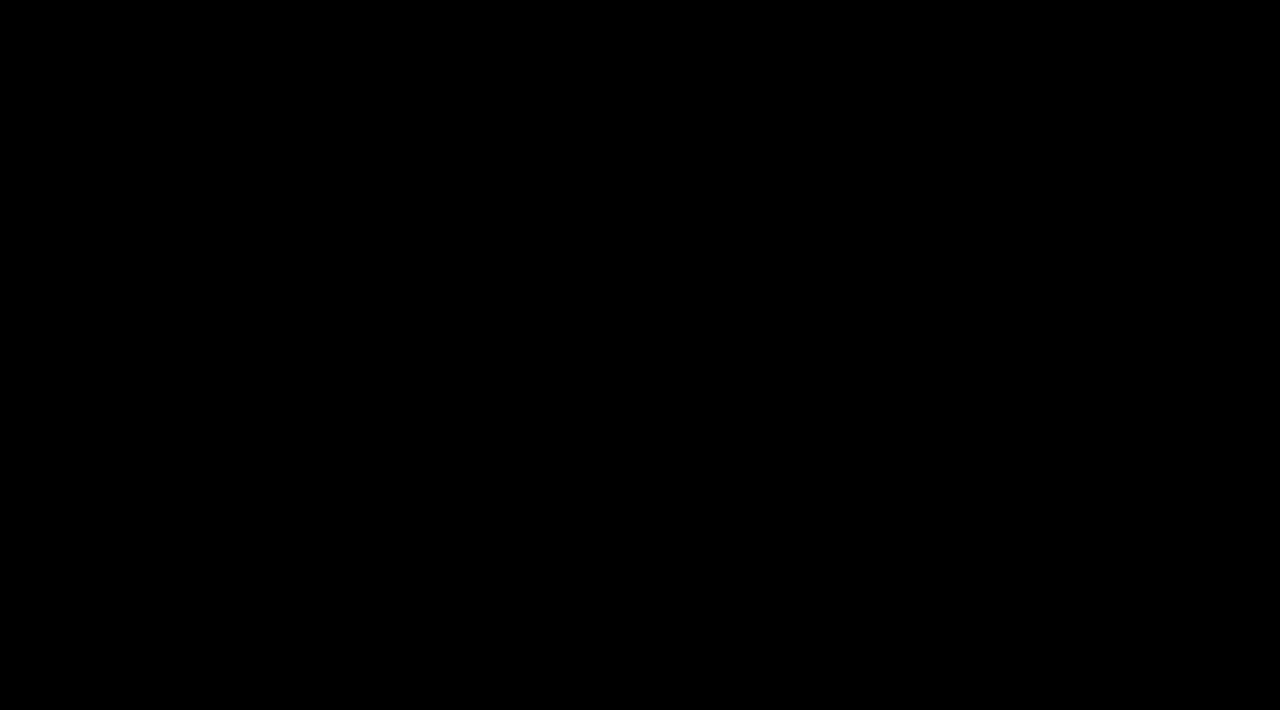
==== commit e7e1a300: "back to match live site" ====
--- a/index.html
+++ b/index.html
@@ -179,14 +179,7 @@
     <script>window.jQuery || document.write('<script src="js/vendor/jquery-1.9.1.min.js"><\/script>')</script>
 
 
-    <script src="js/vendor/jquery.fancybox.pack.js"></script>
-    <script src="js/vendor/imagesloaded.js"></script>
-    <script src="js/vendor/skrollr.js"></script>
-    <script src="js/vendor/waypoints.min.js"></script>
-    <script src="js/main.js"></script>
-
-
-    <!-- <script src="js/all.js"></script> -->
+    <script src="js/all.js"></script>
 
     <link rel="stylesheet" href="css/vendor/jquery.fancybox.css">
 
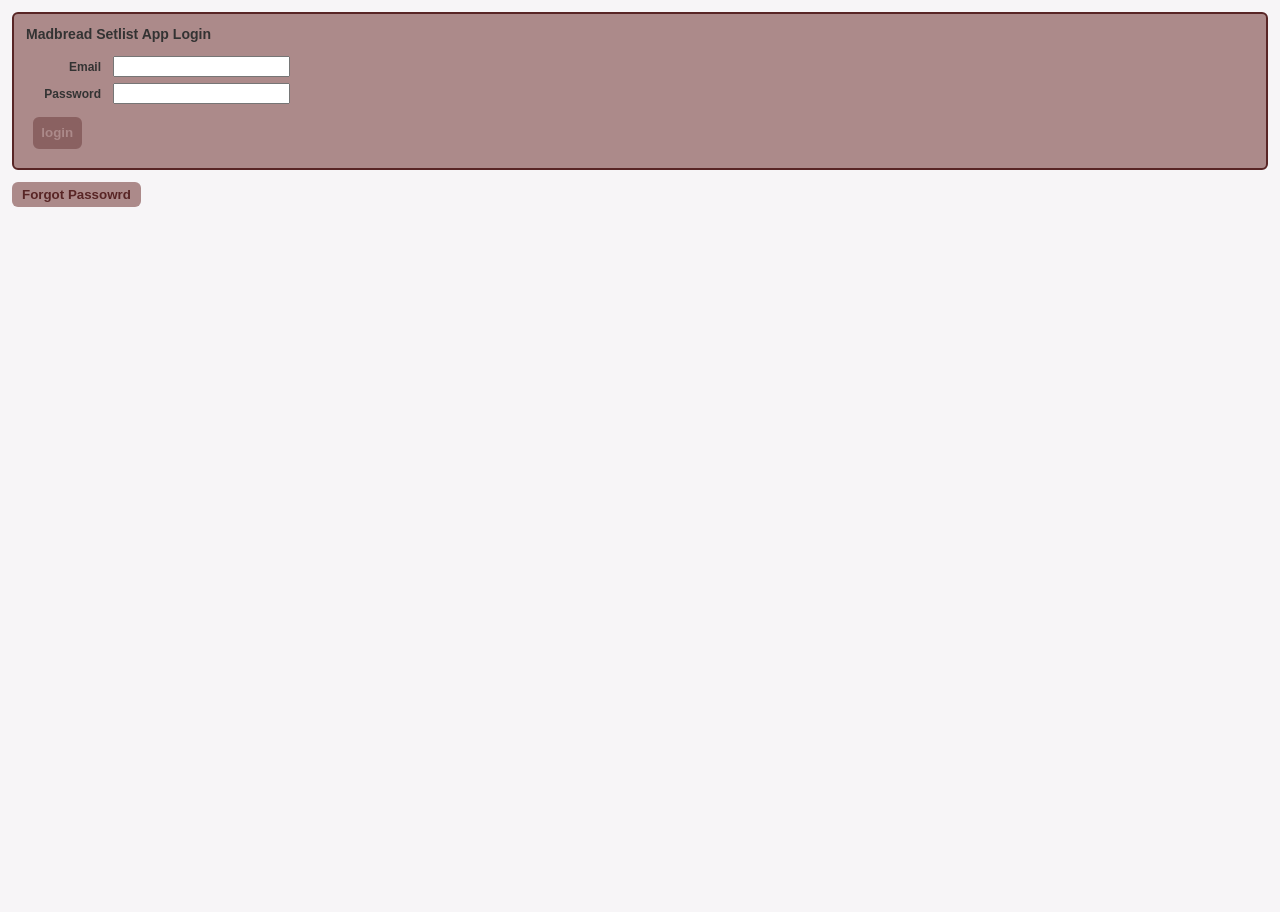
==== commit ed789a57: "deploy" ====
--- a/index.html
+++ b/index.html
@@ -1,187 +1 @@
-<!DOCTYPE html>
-<!--[if lt IE 7]>      <html class="no-js lt-ie9 lt-ie8 lt-ie7"> <![endif]-->
-<!--[if IE 7]>         <html class="no-js lt-ie9 lt-ie8"> <![endif]-->
-<!--[if IE 8]>         <html class="no-js lt-ie9"> <![endif]-->
-<!--[if gt IE 8]><!--> <html class="no-js"> <!--<![endif]-->
-    <head>
-      <meta charset="utf-8">
-      <title>Mad Bread - Chicago Folk and Bluegrass</title>
-      <meta name="google-site-verification" content="ZGGV7xhechM2dnxcruQrzAJiKcxoP7AjfH7HbEy1HdM" />
-      <meta http-equiv="X-UA-Compatible" content="IE=edge,chrome=1">
-    	<meta name="keywords"  content="Mad Bread, chicago, Mike Slater, Nate Flint, Adam Flint, Carl Broman,  bluegrass, band, music, country, folk">
-    	<meta name="description"  content="Mad Bread is a Chicago based country folk and bluegrass band that performs their own original songs mixed with traditional covers."> 
-      <meta name="viewport" content="width=device-width, initial-scale=1.0">
-    	<meta http-equiv="expires" content="Thu, 29 Nov 2019 16:18:42 GMT">
-    
-      <link rel="author" href="http://www.madbreadband.com"/>
-
-      <link rel="stylesheet" href="css/normalize.css">
-      <link rel="stylesheet" href="css/main.css">
-      <script src="js/vendor/modernizr-2.7.1.min.js"></script>
-
-      <!-- Google Analytics -->
-      <script>
-        (function(i,s,o,g,r,a,m){i['GoogleAnalyticsObject']=r;i[r]=i[r]||function(){
-        (i[r].q=i[r].q||[]).push(arguments)},i[r].l=1*new Date();a=s.createElement(o),
-        m=s.getElementsByTagName(o)[0];a.async=1;a.src=g;m.parentNode.insertBefore(a,m)
-        })(window,document,'script','//www.google-analytics.com/analytics.js','ga');
-      
-        ga('create', 'UA-13154809-3', 'madbreadband.com');
-        ga('send', 'pageview');
-      
-      </script>
-      <!-- End Google Analytics -->
-    
-    </head>
-    <body class="loading">
-    <!--[if IE]>
-      <script type="text/javascript">window.location = 'http://www.madbreadband.com/old/';</script>
-    <![endif]-->
-   	
-   	<div id="preload">
-     	<img src="images/bg/bw.jpg">
-     	<img src="images/bg/adam.jpg">
-      <img src="images/bg/dd-stage.jpg">
-      <img src="images/bg/fence.jpg">
-      <img src="images/banner.png">
-   	</div>
-
-    <nav class="top-layer">
-      <ul>
-        <li><a class="show-shows" href="#"><img src="images/icons/shows.png"> Shows</a></li>
-        <li><a class="show-player" href="#"><img src="images/icons/music.png"> Music</a></li>
-        <li><a class="show-contact fancybox" href="#contact-form"><img src="images/icons/contact.png"> Contact</a></li>
-        <li><a class="show-booking" href="#"><img src="images/icons/booking.png"> Booking</a></li>
-      </ul>
-    </nav>
-   	
-   	<main>
-
-      <div id="banner">
-        <img src="images/banner.png">
-      </div>
-
-      <div id="social">
-        <a href="http://www.facebook.com/madbread" target="_blank">
-          <img class="social" src="images/icon-facebook.png">
-        </a>
-        <a href="http://twitter.com/#!/madbread" target="_blank">
-          <img class="social" src="images/icon-twitter.png">
-        </a>
-        <a href="http://www.youtube.com/user/madbreadflint" target="_blank">
-          <img class="social" src="images/icon-youtube.png">
-        </a>
-      </div>
-
-      <div id="player">
-
-        <iframe width="100%" height="250" scrolling="no" frameborder="no" src="https://w.soundcloud.com/player/?url=https%3A//api.soundcloud.com/playlists/1726003&amp;auto_play=false&amp;hide_related=true&amp;show_comments=false&amp;show_user=true&amp;show_reposts=false&amp;visual=true"></iframe>
-        <div class="albums">
-          <h4>Download albums tracks free:</h4>
-          <br>
-          <a href="https://soundcloud.com/madbread/sets/southport-and-eddy-full" target="_blank">
-            <img src="images/sne.jpg" alt="MAD BREAD: Southport and Eddy">
-          </a>
-
-          <a href="https://soundcloud.com/madbread/sets/tune-back-in-full-album" target="_blank">
-            <img src="images/tbe.jpg" alt="MAD BREAD: Tune Back In">
-          </a>
-        </div>
-      </div>
-
-      <div id="shows"></div>
-
-      <div id="booking">
-        <p>To book Mad Bread:</p>
-        <p>Send an email to Adam Flint at <a href="mailto:madbread@gmail.com">madbread@gmail.com</a></p>
-        <p>Please include "Booking Request" in the subject line.</p>
-      </div>
-
-      <a id="nav-madbread" class="nav-anchor" name="nav-madbread"></a>
-      <section id="slide-1">
-        <div class="bg"
-          data-top-bottom="background-position: 0px -25px;"
-          data-center="background-position: -50px 0px;"
-        >
-        </div>
-      </section>
-
-      <aside>
-        <p
-          data-top-bottom="opacity: 0"
-          data-10p-top="opacity: 1"
-          data-40p-top="opacity: 1"
-          data-bottom-top="opacity: 0"
-        >
-        Mad Bread is a Chicago folk band that plays a unique mixture of bluegrass, rock and blues. A string band for the 21st century</p>
-      </aside>
-
-      <section id="slide-2">
-        <div class="bg"
-          data-top-bottom="background-position: -15px -25px;"
-          data-bottom-top="background-position: 15px 25px;" 
-        >
-        </div>
-      </section>
-
-      <aside>
-        <p
-          data-top-bottom="opacity: 0"
-          data-10p-top="opacity: 1"
-          data-40p-top="opacity: 1"
-          data-bottom-top="opacity: 0"
-        >
-          At a concert, you'll hear them move effortlessly from boot-stompin' bluegrass jams to Chicago-style blues-rock with stops everywhere in between.
-        </p>
-      </aside>
-
-      <section id="slide-3">
-        <div class="bg"
-          data-bottom-top="background-position: -125px -10px;" 
-          data-top-bottom="background-position: -75px 10px;"
-        >
-        </div>
-      </section>
-
-      <aside class="last">
-        <p
-          data-top-bottom="opacity: 0"
-          data-10p-top="opacity: 1"
-          data-40p-top="opacity: 1"
-          data-bottom-top="opacity: 0"
-        >
-          When performing, the band's philosophy is simple: the audience should enjoy listening as much as the band enjoys playing. It's all about having a good time.
-        </p>
-      </aside>
-
-      <section id="slide-4">
-        <div id="booking-link" class="bg"
-          data-center="background-position: 0px 0px;"
-          data-bottom-top="background-position: 0px 50px;" 
-        >
-        </div>
-      </section>
-
-   	</main>
-
-    <div id="lightboxen" class="hidden">
-
-      <div id="contact-form">
-        <div id="wufoo-ze4dvbl0aeoygt">
-        Fill out my <a href="https://madbread.wufoo.com/forms/ze4dvbl0aeoygt">online form</a>.
-        </div>
-       <script type="text/javascript" src="js/contact-form.js"></script>
-      </div>
-
-    </div>
-
-    <script src="https://ajax.googleapis.com/ajax/libs/jquery/1.9.1/jquery.min.js"></script>
-    <script>window.jQuery || document.write('<script src="js/vendor/jquery-1.9.1.min.js"><\/script>')</script>
-
-
-    <script src="js/all.js"></script>
-
-    <link rel="stylesheet" href="css/vendor/jquery.fancybox.css">
-
-  </body>
-</html>
+<!doctype html><html lang="en"><head><meta charset="utf-8"/><link rel="icon" href="/favicon.ico"/><meta name="viewport" content="width=device-width,initial-scale=1"/><meta name="theme-color" content="#000000"/><meta name="description" content="Web site created using create-react-app"/><link rel="apple-touch-icon" href="/logo192.png"/><link rel="manifest" href="/manifest.json"/><title>React App</title><link href="/static/css/main.3fdf8d01.chunk.css" rel="stylesheet"></head><body><noscript>You need to enable JavaScript to run this app.</noscript><div id="root"></div><script>!function(e){function r(r){for(var n,i,l=r[0],f=r[1],a=r[2],c=0,s=[];c<l.length;c++)i=l[c],Object.prototype.hasOwnProperty.call(o,i)&&o[i]&&s.push(o[i][0]),o[i]=0;for(n in f)Object.prototype.hasOwnProperty.call(f,n)&&(e[n]=f[n]);for(p&&p(r);s.length;)s.shift()();return u.push.apply(u,a||[]),t()}function t(){for(var e,r=0;r<u.length;r++){for(var t=u[r],n=!0,l=1;l<t.length;l++){var f=t[l];0!==o[f]&&(n=!1)}n&&(u.splice(r--,1),e=i(i.s=t[0]))}return e}var n={},o={1:0},u=[];function i(r){if(n[r])return n[r].exports;var t=n[r]={i:r,l:!1,exports:{}};return e[r].call(t.exports,t,t.exports,i),t.l=!0,t.exports}i.m=e,i.c=n,i.d=function(e,r,t){i.o(e,r)||Object.defineProperty(e,r,{enumerable:!0,get:t})},i.r=function(e){"undefined"!=typeof Symbol&&Symbol.toStringTag&&Object.defineProperty(e,Symbol.toStringTag,{value:"Module"}),Object.defineProperty(e,"__esModule",{value:!0})},i.t=function(e,r){if(1&r&&(e=i(e)),8&r)return e;if(4&r&&"object"==typeof e&&e&&e.__esModule)return e;var t=Object.create(null);if(i.r(t),Object.defineProperty(t,"default",{enumerable:!0,value:e}),2&r&&"string"!=typeof e)for(var n in e)i.d(t,n,function(r){return e[r]}.bind(null,n));return t},i.n=function(e){var r=e&&e.__esModule?function(){return e.default}:function(){return e};return i.d(r,"a",r),r},i.o=function(e,r){return Object.prototype.hasOwnProperty.call(e,r)},i.p="/";var l=this.webpackJsonpredesign=this.webpackJsonpredesign||[],f=l.push.bind(l);l.push=r,l=l.slice();for(var a=0;a<l.length;a++)r(l[a]);var p=f;t()}([])</script><script src="/static/js/2.0d978402.chunk.js"></script><script src="/static/js/main.10836b84.chunk.js"></script></body></html>
--- a/static/css/main.3fdf8d01.chunk.css
+++ b/static/css/main.3fdf8d01.chunk.css
@@ -0,0 +1,2 @@
+.basic-form{padding:var(--base-unit);border:2px solid var(--accent-color-dark);background-color:var(--accent-color-light);border-radius:var(--base-rounded-corners)}.basic-form.hidden{display:none}.basic-form button{padding:var(--base-unit-half);margin:var(--base-unit-half);border:2px solid var(--accent-color-dark);background-color:var(--accent-color-dark);border-radius:var(--base-rounded-corners);color:var(--accent-color-light)}.field-pair{display:flex;align-items:baseline;margin-bottom:var(--base-unit-half)}.field-pair label{flex:0 0 75px;margin-right:var(--base-unit);text-align:right;font-weight:700}.form-page-container{margin:var(--base-unit)}.form-page-container>*{margin-bottom:var(--base-unit)}.nav-pills{background:var(--accent-color-light);border-radius:var(--base-rounded-corners);font-weight:700;font-size:1.5rem;letter-spacing:2px}.nav-pills,.nav-pills li{display:inline-block}.nav-pills a{display:block;padding:var(--base-unit-half) var(--base-unit);text-decoration:none;border-radius:var(--base-rounded-corners);color:var(--accent-color-dark)}.nav-pills a.active{background:var(--accent-color-dark);color:var(--accent-color-light)}.nav-pills button[disabled=disabled]{opacity:.2}.list-admin{border:2px dashed var(--accent-color-dark);padding:var(--base-unit);margin:var(--base-unit) 0}.list-admin input{margin-right:var(--base-unit)}.list-admin h3,.list-admin input,.list-admin select{margin-bottom:var(--base-unit-quarter)}.print-records-page{margin:var(--base-unit)}.print-records-page table{width:100%}.print-records-page thead tr{background:none;border-bottom:1px solid #000}.print-records-page td,.print-records-page th{border:none}.print-records-page td:not(:first-child){text-align:center}.print-records-page a{text-decoration:none}tbody.zebra tr:nth-child(2n){background-color:#f0eeee}@media print{*,:after,:before,blockquote:first-letter,blockquote:first-line,div:first-letter,div:first-line,li:first-letter,li:first-line,p:first-letter,p:first-line{background:transparent!important;color:#000!important;box-shadow:none!important;text-shadow:none!important}pre{white-space:pre-wrap!important}blockquote,pre{border:1px solid #999;page-break-inside:avoid}thead{display:table-header-group}h5.panel-heading,thead tr{font-family:sans-serif;font-weight:700}img,tr{page-break-inside:avoid}h2,h3,p{orphans:3;widows:3}h2,h3{page-break-after:avoid}.noprint{display:none}}.print_controls{border:2px dashed #000;background-color:#c7beda;padding:1em;display:flex;flex-direction:column;margin-bottom:1rem}.print_controls label{font-weight:700}.fields,.input-group{display:flex;justify-content:space-between;align-items:center}.print-records-page table{font-size:18px}:root{--accent-color-dark:#582525;--accent-color-light:#ac8a8a;--color-black:#333;--color-white:#f7f5f7;--base-unit:1em;--base-unit-half:0.5em;--base-unit-quarter:0.25em;--base-rounded-corners:6px;--base-unit-double:2em}body,html{height:100%;font-size:12px;color:#333;color:var(--color-black);background:#f7f5f7;background:var(--color-white);font-family:Arial,Helvetica,sans-serif}body,html,ul{margin:0;padding:0}ul{list-style-type:none}ol{margin:0}img,select{width:100%}.btn,button{border:none;cursor:pointer;background:#ac8a8a;background:var(--accent-color-light);color:#582525;color:var(--accent-color-dark);border-radius:6px;border-radius:var(--base-rounded-corners);padding:5px 10px;font-weight:700;text-decoration:none}.btn,button.active{background:#582525;background:var(--accent-color-dark);color:#dfdfdf}.btn:disabled,button:disabled{opacity:.4}tr:nth-child(2n){background:#efefef}nav{margin-bottom:1em;margin-bottom:var(--base-unit)}.page{margin:0 1em;margin:0 var(--base-unit)}h1,h2,h3,h4,h5,h6,p{margin-top:0}.full-width{width:100%}button.delete{background:red;color:#fff}.hidden{-webkit-transform:scale(0);transform:scale(0)}hr{margin:1em 0;margin:var(--base-unit) 0}.bold{font-weight:700}.text-small{font-size:10px}.float-right{float:right}.align-right{text-align:right}.hand{cursor:pointer}.list-selector{display:flex;margin-bottom:var(--base-unit-half);align-items:center}.list-selector label{margin-right:var(--base-unit);font-weight:700}.list-selector>.select-container{flex:1 0 auto;margin-right:var(--base-unit)}.list-selector>button{flex:0 1 auto}.songlist-container{margin:var(--base-unit) 0;padding:var(--base-unit);border-radius:var(--base-rounded-corners);border:1px solid}.songlist-container.edit-mode{margin:var(--base-unit)}.songlist{width:100%;text-align:left;border-collapse:collapse}@media screen and (min-width:600px){.songlist{font-size:1.25rem}}thead{background-color:#cfcfcf}td,th{padding:var(--base-unit-half)}.song-title{font-weight:700}.short-col{width:25px;text-align:center}.name-col{width:35px;text-align:center;font-size:.85rem}.highlight-controls{display:flex;align-items:center}.highlight-controls select{width:auto}.highlight-controls>*{margin-right:.5rem}.color_Mandolin{background-color:#e4afba!important}.color_Bass{background-color:#b1eab2!important}.color_Banjo{background-color:#f3e9bd!important}.color_Guitar{background-color:#c7beda!important}.color_Fiddle{background-color:#c3dee8!important}.color_Electric{background-color:#f3c28c!important}.color_Harmonica{background-color:#b1aca7!important}.color_Mike{background-color:#e4afba!important}.color_Carl{background-color:#f3e9bd!important}.highlight-legend span{display:inline-block;font-size:.8rem;padding:var(--base-unit-quarter);margin-right:var(--base-unit-quarter)}
+/*# sourceMappingURL=main.3fdf8d01.chunk.css.map */
